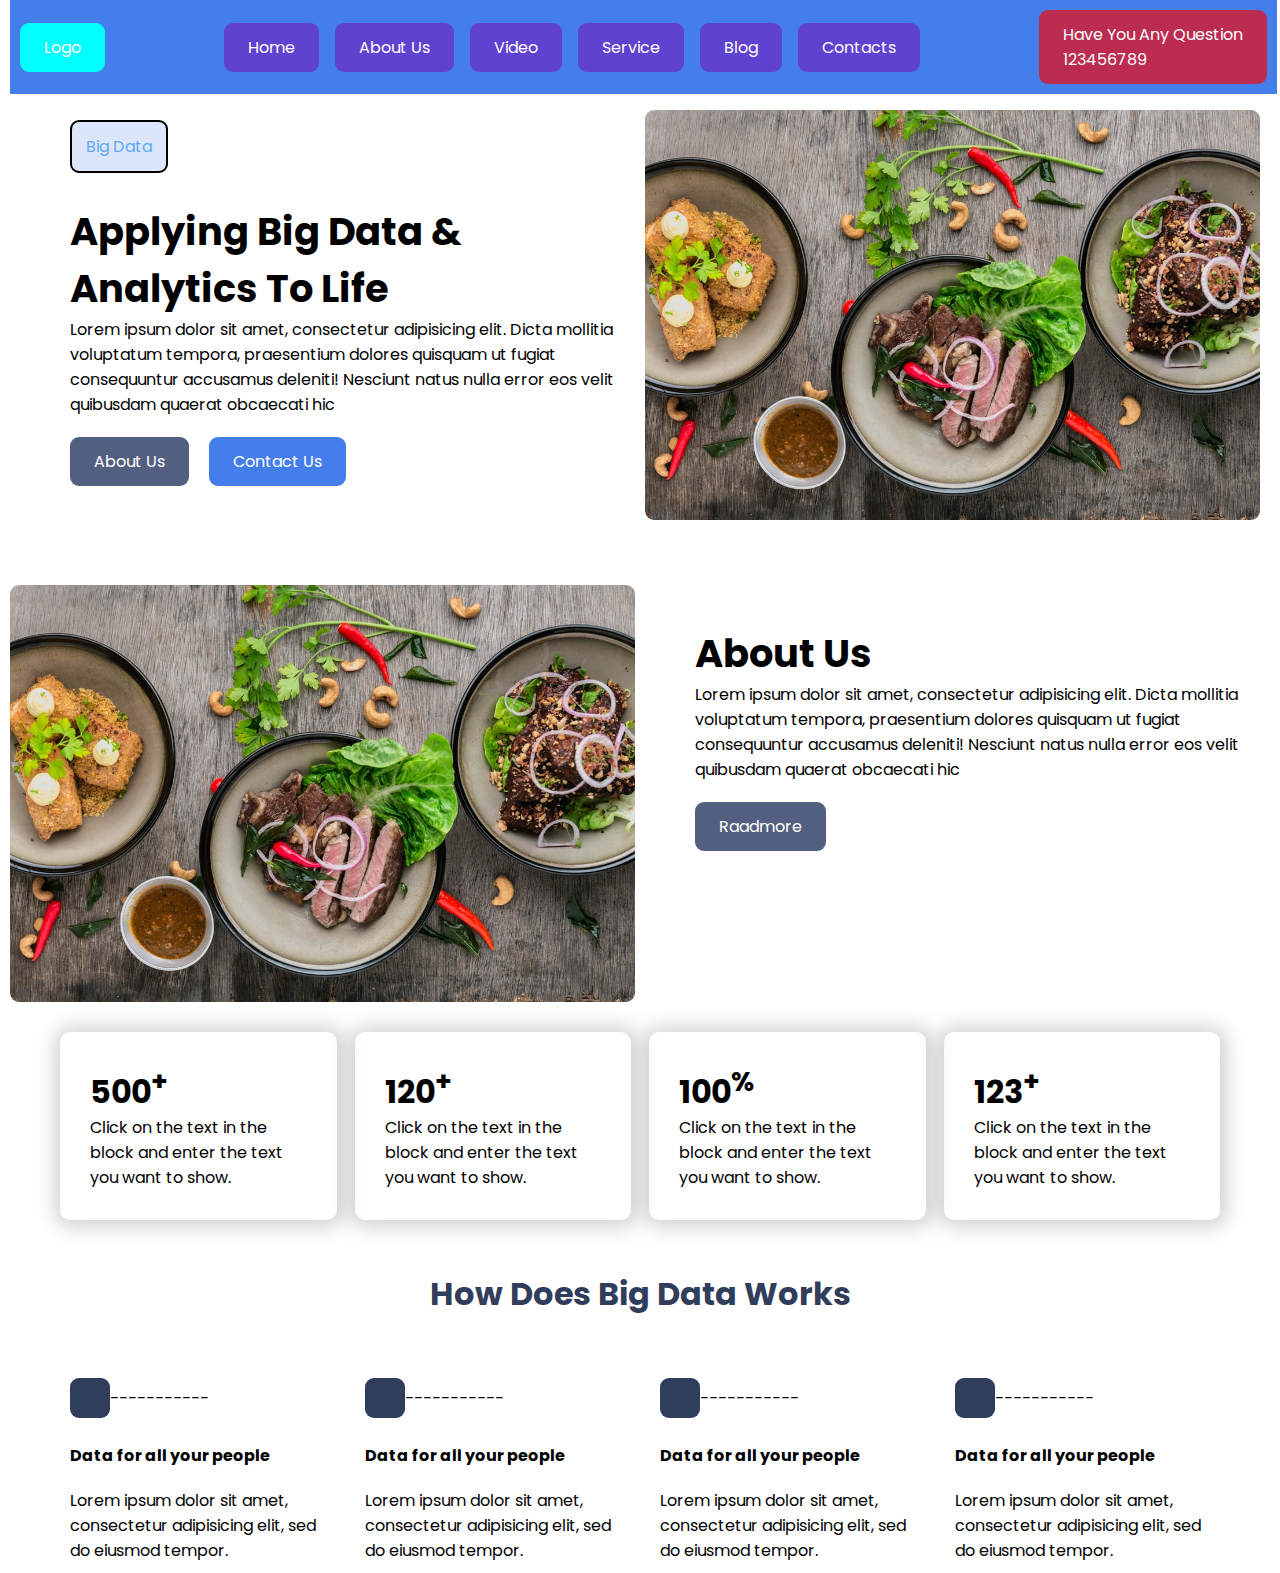
==== My_Assignment/index.html @ e0664686 "first commit" ====
<!DOCTYPE html>
<html lang="en">
  <head>
    <meta charset="UTF-8" />
    <meta http-equiv="X-UA-Compatible" content="IE=edge" />
    <meta name="viewport" content="width=device-width, initial-scale=1.0" />
    <link rel="preconnect" href="https://fonts.googleapis.com" />
    <link rel="preconnect" href="https://fonts.gstatic.com" crossorigin />
    <link
      rel="stylesheet"
      href="https://pro.fontawesome.com/releases/v5.10.0/css/all.css"
      integrity="sha384-AYmEC3Yw5cVb3ZcuHtOA93w35dYTsvhLPVnYs9eStHfGJvOvKxVfELGroGkvsg+p"
      crossorigin="anonymous"
    />
    <link
      href="https://fonts.googleapis.com/css2?family=Inter:wght@500;700&family=Poppins:ital,wght@0,500;0,600;0,700;0,800;1,500;1,600;1,700;1,800&display=swap"
      rel="stylesheet"
    />
    <link rel="stylesheet" href="myassign.css" />
    <title>Document</title>
  </head>
  <body>
    <div class="navbar">
      <div class="logo">Logo</div>
      <div class="navLink">
        <ul>
          <li>Home</li>
          <li>About Us</li>
          <li>Video</li>
          <li>Service</li>
          <li>Blog</li>
          <li>Contacts</li>
        </ul>
      </div>
      <div class="que">
        <p>Have You Any Question</p>
        <p>123456789</p>
      </div>
    </div>

    <section>
      <div class="firstHead">
        <div class="textContent">
          <div class="adiv">
            <a class="btn1" href="#">Big Data</a>
          </div>

          <h1 class="tohead">Applying Big Data & Analytics To Life</h1>
          <div>
            <p>
              Lorem ipsum dolor sit amet, consectetur adipisicing elit. Dicta
              mollitia voluptatum tempora, praesentium dolores quisquam ut
              fugiat consequuntur accusamus deleniti! Nesciunt natus nulla error
              eos velit quibusdam quaerat obcaecati hic
            </p>
          </div>
          <div class="btnGroup">
            <a class="btn2" href="#"><span>About Us</span> </a>
            <a class="btn3" href="#"><span>Contact Us</span> </a>
          </div>
        </div>

        <div class="imgDiv">
          <img class="img1" src="./food.jpg" alt="" />
        </div>
      </div>
    </section>
    <div class="section2">
      <div class="firstHead">
        <div class="imgDiv">
          <img class="img1" src="./food.jpg" alt="" />
        </div>
        <div class="textContent">
          <h1 class="tohead">About Us</h1>
          <div>
            <p>
              Lorem ipsum dolor sit amet, consectetur adipisicing elit. Dicta
              mollitia voluptatum tempora, praesentium dolores quisquam ut
              fugiat consequuntur accusamus deleniti! Nesciunt natus nulla error
              eos velit quibusdam quaerat obcaecati hic
            </p>
          </div>
          <div class="btnGroup">
            <a class="btn2" href="#"><span>Raadmore</span> </a>
          </div>
        </div>
      </div>
    </div>
    <div class="testimonials">
      <div class="card">
        <p>
          <h1>500<sup>+</sup></h1>
          Click on the text in the block and enter the text you want to show.
        </p>
      </div>
      <div class="card">
        <h1>120<sup>+</sup></h1>
        <p>
          Click on the text in the block and enter the text you want to show.
        </p>
      </div>
      <div class="card">
        <h1>100<sup>%</sup></h1>
        <p>
          Click on the text in the block and enter the text you want to show.
        </p>
      </div>
      <div class="card">
        <h1>123<sup>+</sup></h1>
        <p>
          Click on the text in the block and enter the text you want to show.
        </p>
      </div>
    </div>
   
    <h1  class="haeadAfterTextImonial">How Does Big Data Works</h1>
 <div class="logos">
   <div class="logo1">
     <!-- <img class="actulLogo" src="./peoples.png" alt=""> -->
     <div class="logoContainer">

       <i class="fas fa fa-users fa-3x fa-color"></i>
       <i>-----------</i>
       <i class="far fa-angle-right fa-3x"></i>
     </div>
   <h4>Data for all your people</h4>
     <p class="logosBoxText">Lorem ipsum dolor sit amet, consectetur adipisicing elit, sed do eiusmod tempor.</p>
    </div>
   <div class="logo1">
     <div class="logoContainer">

       <!-- <img class="actulLogo" src="./peoples.png" alt=""> -->
       <i class="fas fa-server  fa-3x fa-color"></i>
       <i>-----------</i>
       <i class="far fa-angle-right fa-3x"></i>
      </div>
   <h4>Data for all your people</h4>
     <p class="logosBoxText">Lorem ipsum dolor sit amet, consectetur adipisicing elit, sed do eiusmod tempor.</p>
    </div>
   <div class="logo1">
     <div class="logoContainer">

       <!-- <img class="actulLogo" src="./peoples.png" alt=""> -->
       <i class="fas fa-chart-area  fa-3x fa-color"></i>
       <i>-----------</i>
       <i class="far fa-angle-right fa-3x"></i>
      </div>
   <h4>Data for all your people</h4>
     <p class="logosBoxText">Lorem ipsum dolor sit amet, consectetur adipisicing elit, sed do eiusmod tempor.</p>
    </div>
   <div class="logo1">
     <div class="logoContainer">

       <!-- <img class="actulLogo" src="./peoples.png" alt=""> -->
       <i class="fas fa-cloud-upload-alt  fa-3x fa-color"></i>
       <i>-----------</i>
       <i class="far fa-angle-right fa-3x"></i>
      </div>
   <h4>Data for all your people</h4>
     <p class="logosBoxText">Lorem ipsum dolor sit amet, consectetur adipisicing elit, sed do eiusmod tempor.</p>
    </div>
  </div>
  
</div>

  </body>
</html>
---- My_Assignment/myassign.css ----
* {
  padding: 0;
  margin: 0;
  box-sizing: border-box;
}
body {
  margin: 0 auto;
  font-family: Poppins;
  max-width: 80rem;
  padding: 0 10px;
}

.navbar {
  color: #fff;
  display: flex;
  justify-content: space-between;
  background-color: #437eeb;
  padding: 10px;
  align-items: center;
  margin-bottom: 10px;
  width: 99%;
  top: 0;
  position: fixed;
}

.navLink ul {
  list-style: none;
  display: flex;
  flex-direction: row;
  align-items: space-between;

  gap: 16px;
  justify-content: center;
}
.navLink ul li {
  padding: 12px 24px;
  background-color: rgba(113, 29, 192, 0.616);
  border-radius: 9px;
}
.logo {
  background-color: aqua;
  padding: 12px 24px;
  border-radius: 9px;
}
.que {
  background-color: rgba(250, 3, 3, 0.664);
  padding: 12px 24px;
  border-radius: 9px;
}

.firstHead {
  display: grid;
  grid-template-columns: 1fr 1fr;

  gap: 10px;
}
.textContent {
  /* background-color: chartreuse; */
  padding: 10px 10px 10px 50px;
}

.tohead {
  margin-top: 30px;
  font-size: 2.4rem;
}

section {
  margin-top: 100px;
  padding: 10px 10px;
  margin-bottom: 55px;
}
.section2 {
  margin-bottom: 30px;
}
.img1 {
  width: 100%;
  justify-content: center;
  border-radius: 9px;
}
.imgDiv {
  /* background-color: cadetblue; */
  display: flex;
  /* align-items: center; */
  justify-content: center;
}
.adiv {
  display: flex;
}
.btn1 {
  color: #60a9f2;
  padding: 12px 14px;
  background-color: #dbe6fb;
  border: 2px solid black;
  text-decoration: none;
  border-radius: 9px;
}
.btnGroup {
  display: flex;
  gap: 20px;
  margin: 20px 0 20px;
}
.btn2 {
  background-color: #525f81;
  padding: 12px 24px;
  border-radius: 9px;
  color: #fff;
  text-decoration: none;
}
.btn3 {
  padding: 12px 24px;
  color: #fff;
  background-color: #437eeb;
  text-decoration: none;
  border-radius: 9px;
}
/* testimonial css */
.testimonials {
  display: grid;
  padding: 0 50px;
  grid-template-columns: 1fr 1fr 1fr 1fr;
  gap: 18px;
}
.card {
  box-shadow: 1px 1px 20px 5px rgba(128, 128, 128, 0.397);
  /* background-color: red; */
  padding: 30px;
  border-radius: 10px;
}

/* heading after textimonials */
.haeadAfterTextImonial {
  margin: 50px 0;
  text-align: center;
  color: #313e5b;
}

/* Logos  */
.logos {
  display: grid;
  gap: 12px;
  grid-template-columns: 1fr 1fr 1fr 1fr;
  padding: 0 50px;

  gap: 20px;
}

.actulLogo {
  width: 70px;
  height: 7px;
  padding: 10px;
  background-color: #313e5b;
}
.logo1 {
  /* box-shadow: 1px 1px 20px 5px rgba(128, 128, 128, 0.671); */
  background-color: #fff;
  padding: 10px;
  border-radius: 9px;
}
.logosBoxText {
  margin-top: 20px;
}
.fa-color {
  color: white;
  background-color: #313e5b;
  padding: 20px;
  border-radius: 9px;
}
.logoContainer {
  display: flex;
  align-items: center;
  margin-bottom: 25px;
}
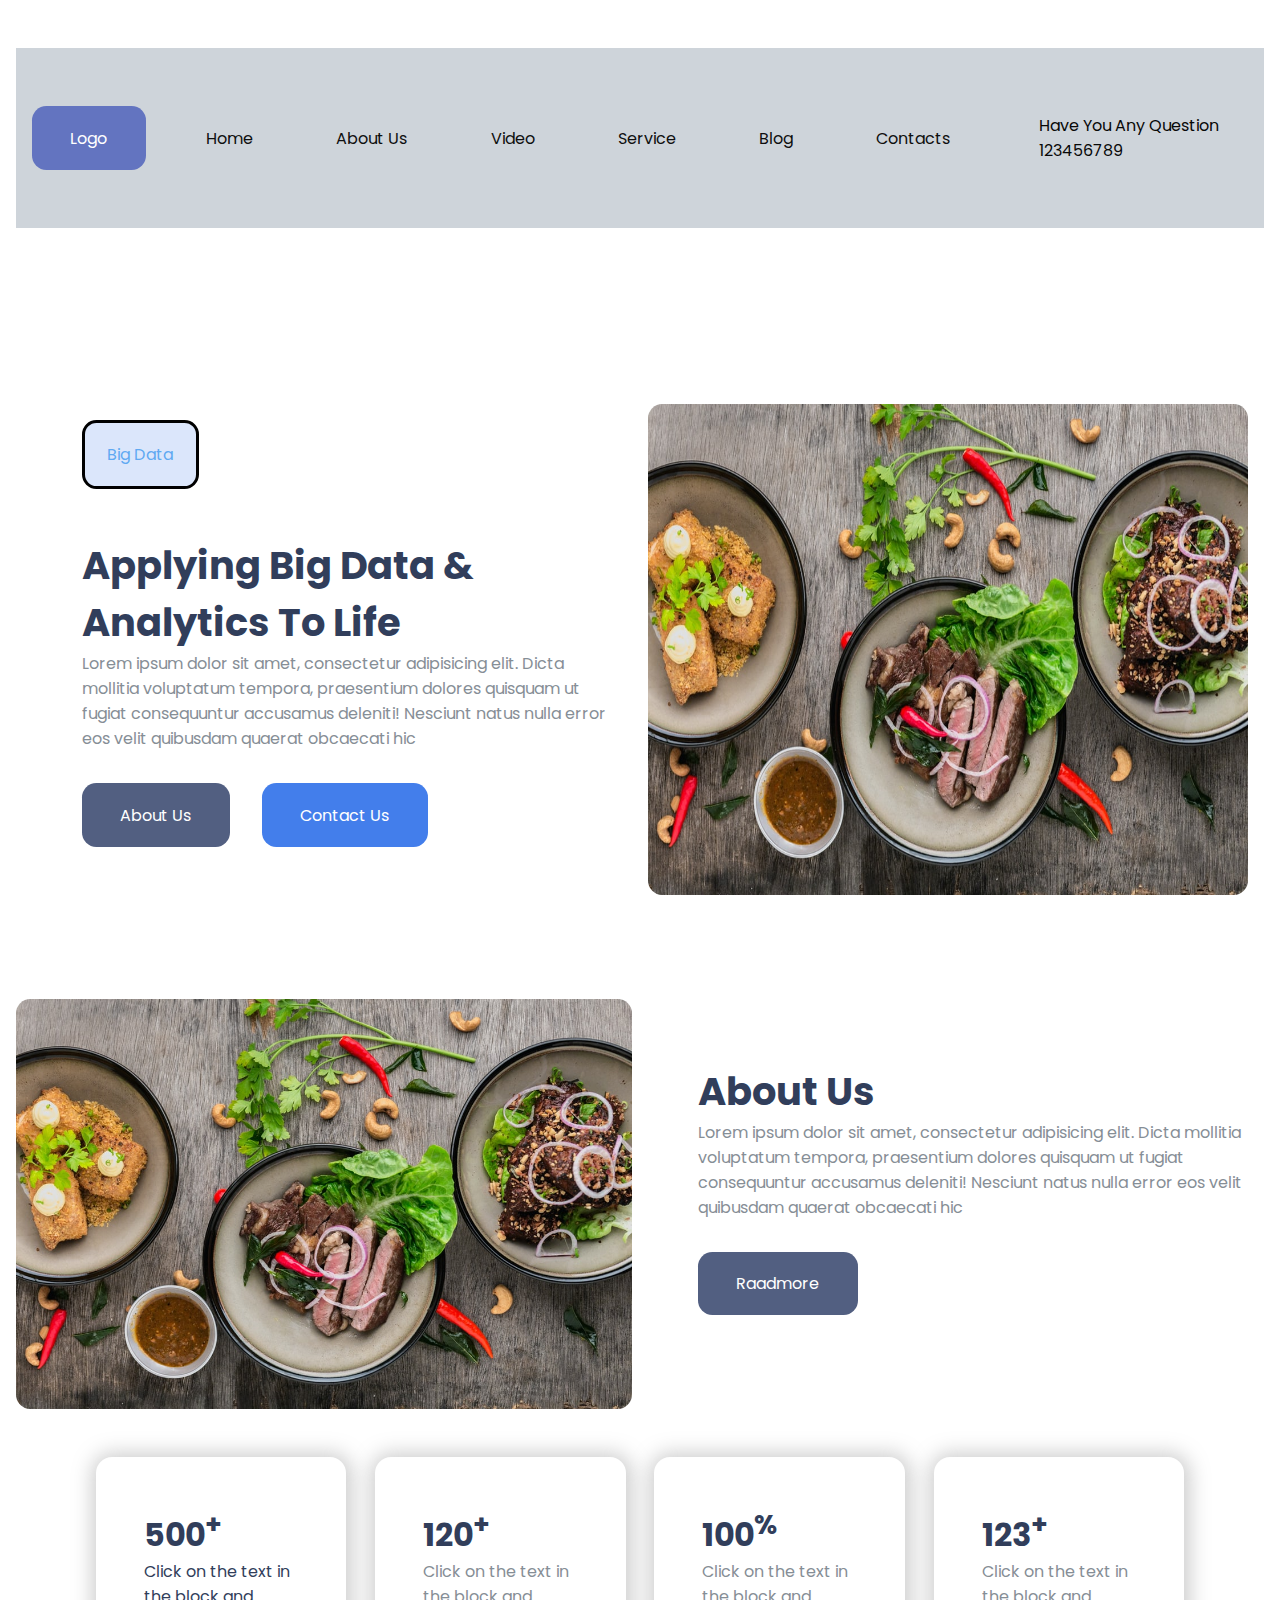
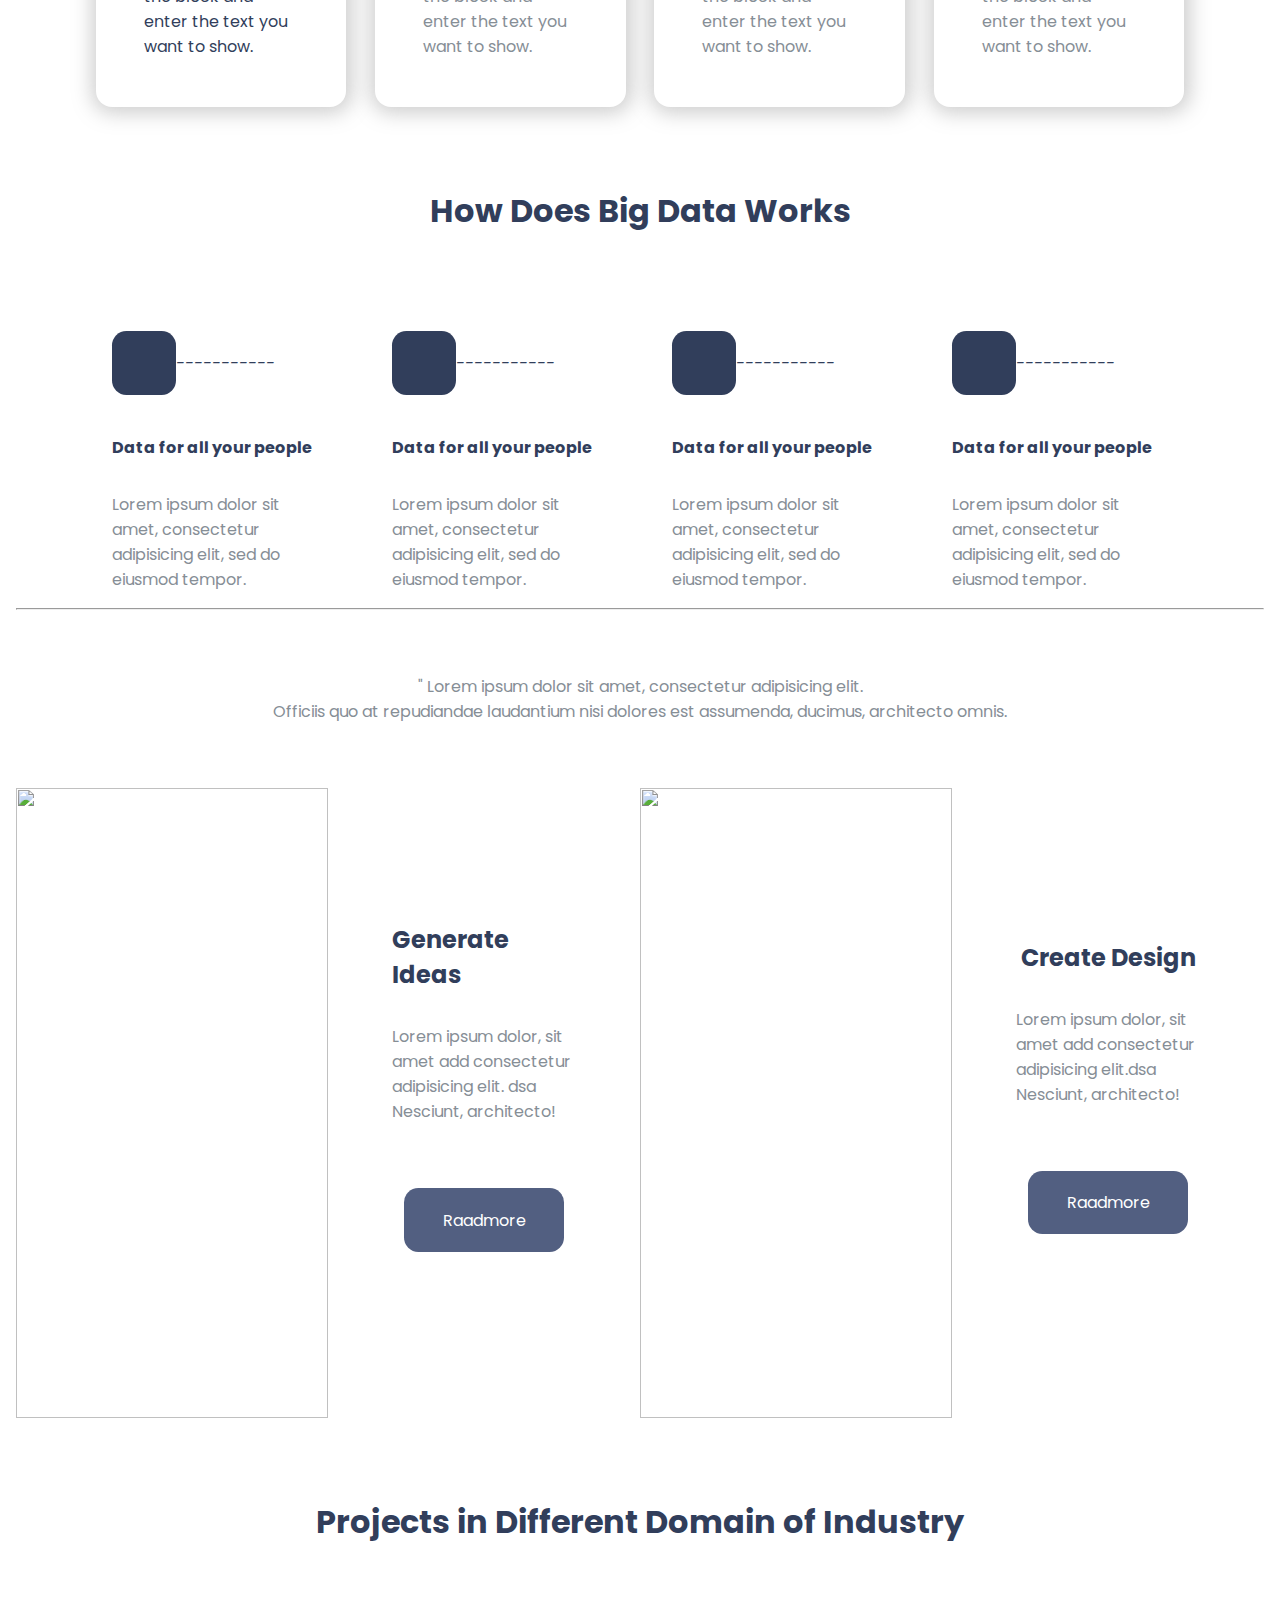
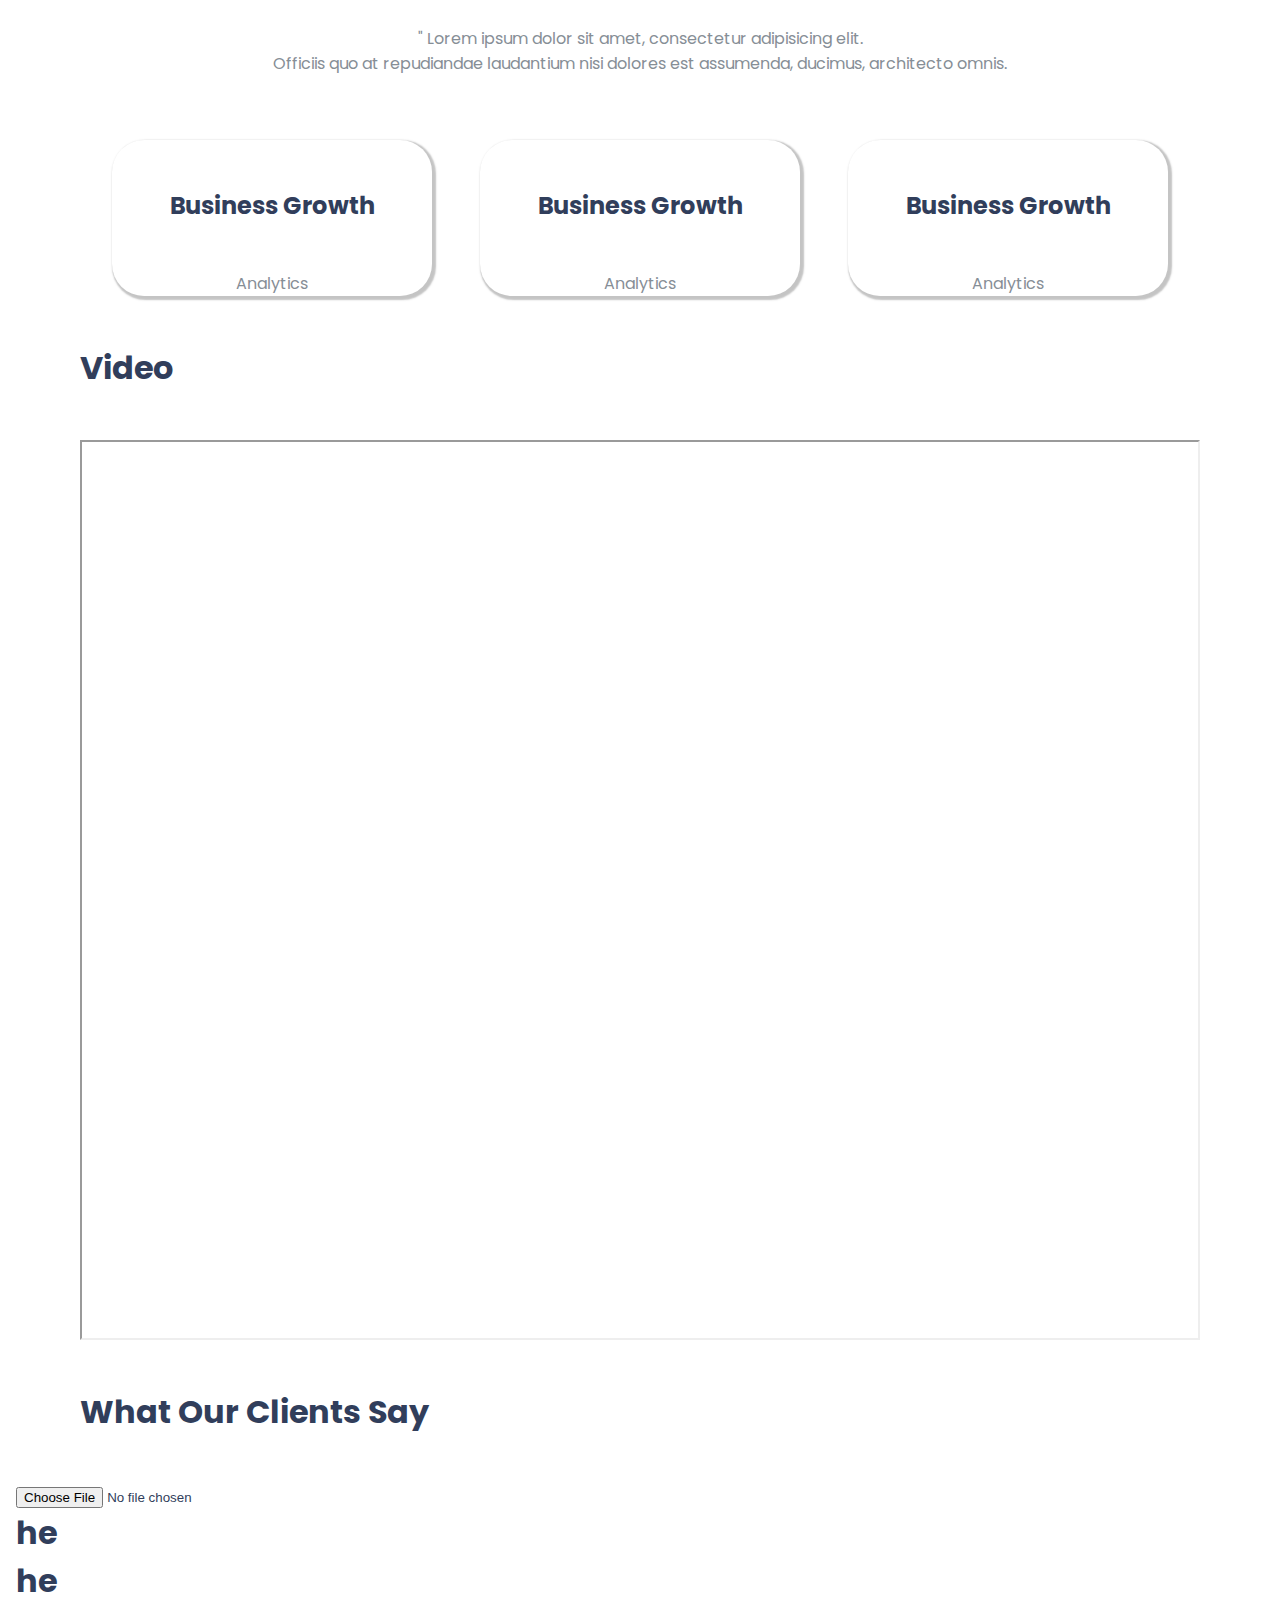
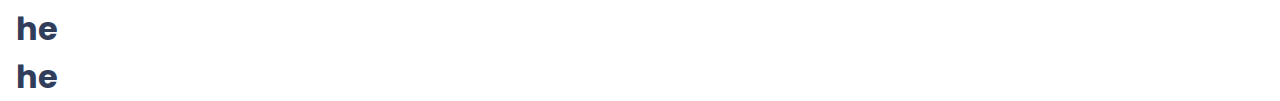
==== commit 3d226707: "navbar and some code" ====
--- a/My_Assignment/index.html
+++ b/My_Assignment/index.html
@@ -20,6 +20,7 @@
     <title>Document</title>
   </head>
   <body>
+    
     <div class="navbar">
       <div class="logo">Logo</div>
       <div class="navLink">
@@ -37,6 +38,7 @@
         <p>123456789</p>
       </div>
     </div>
+  
 
     <section>
       <div class="firstHead">
@@ -147,23 +149,86 @@
       </div>
    <h4>Data for all your people</h4>
      <p class="logosBoxText">Lorem ipsum dolor sit amet, consectetur adipisicing elit, sed do eiusmod tempor.</p>
-    </div>
-   <div class="logo1">
-     <div class="logoContainer">
+   
+    </div>
+    <div class="logo1">
+      <div class="logoContainer">
 
        <!-- <img class="actulLogo" src="./peoples.png" alt=""> -->
        <i class="fas fa-cloud-upload-alt  fa-3x fa-color"></i>
        <i>-----------</i>
        <i class="far fa-angle-right fa-3x"></i>
       </div>
-   <h4>Data for all your people</h4>
-     <p class="logosBoxText">Lorem ipsum dolor sit amet, consectetur adipisicing elit, sed do eiusmod tempor.</p>
-    </div>
+     
+   <h4>Data for all your people</h4>
+     <p class="logosBoxText">Lorem ipsum dolor sit amet, consectetur adipisicing elit, sed do eiusmod tempor.</p>
+    </div>
+   
   </div>
   
 </div>
-
-  </body>
+<hr>
+<div class="belowHr">
+  <p> " Lorem ipsum dolor sit amet, consectetur adipisicing elit.</p>
+   
+    <p>Officiis quo at repudiandae laudantium nisi dolores est assumenda, ducimus, architecto omnis.</p>
+</div>
+
+<div class="grid-4">
+  <img class="imgGrid" src="./meal-2.jpg" alt="">
+  <div class="gridContent">
+    <h2>Generate Ideas</h2>
+    <p>Lorem ipsum dolor, sit amet add consectetur adipisicing elit. dsa Nesciunt, architecto!</p>
+    <div class="btnGroup">
+      <a class="btn2 " href="#"><span>Raadmore</span> </a>
+    </div>
+  </div>
+  <img class="imgGrid" src="./meal-3.jpg" alt="">
+  <div class="gridContent">
+    <h2>Create Design</h2>
+    <p>Lorem ipsum dolor, sit amet add consectetur adipisicing elit.dsa Nesciunt, architecto!</p>
+    <div class="btnGroup ">
+      <a class="btn2 " href="#"><span>Raadmore</span> </a>
+    </div>
+  </div>
+</div>
+<h1 class="haeadAfterTextImonial">Projects in Different Domain of Industry</h1>
+<div class="belowHr">
+  <p> " Lorem ipsum dolor sit amet, consectetur adipisicing elit.</p>
+   
+    <p>Officiis quo at repudiandae laudantium nisi dolores est assumenda, ducimus, architecto omnis.</p>
+</div>
+
+<div class="grid-3">
+  <div class="grid-3-content">
+    <img src="./maggi.jpg" alt="">
+    <h2>Business Growth</h2>
+    <p>Analytics</p>
+  </div>
+  <div class="grid-3-content">
+    <img src="./cantelli.jpg" alt="">
+    <h2>Business Growth</h2>
+    <p>Analytics</p>
+  </div>
+  <div class="grid-3-content">
+    <img src="./munsell.jpg" alt="">
+    <h2>Business Growth</h2>
+    <p>Analytics</p>
+  </div>
+</div>
+<h1 class="videohead"><i class="fas fa-play-circle"></i> Video</h1>
+<div class="videodiv">
+  <iframe class="video"
+  src="https://www.youtube.com/embed/iwTnSIdYkaY">
+</iframe>
+</div> 
+<h1 class="videohead"><i class="fas fa-comments"></i> What Our Clients Say</h1>
+<input type="file">
+<h1>he</h1> 
+<h1>he</h1> 
+<h1>he</h1> 
+<h1>he</h1> 
+</body>
 </html>
 
 
--- a/My_Assignment/myassign.css
+++ b/My_Assignment/myassign.css
@@ -6,21 +6,24 @@
 body {
   margin: 0 auto;
   font-family: Poppins;
-  max-width: 80rem;
-  padding: 0 10px;
+
+  padding: 0 1rem;
+  max-width: 130rem;
+  color: #313e5b;
 }
 
 .navbar {
   color: #fff;
   display: flex;
   justify-content: space-between;
-  background-color: #437eeb;
-  padding: 10px;
-  align-items: center;
-  margin-bottom: 10px;
-  width: 99%;
+  background-color: #ced4da;
+  padding: 0.5rem 1rem;
+  align-items: center;
+  margin-bottom: 1rem;
+  height: 20vh;
   top: 0;
-  position: fixed;
+  position: sticky;
+  margin-top: 3rem;
 }
 
 .navLink ul {
@@ -29,53 +32,74 @@
   flex-direction: row;
   align-items: space-between;
 
-  gap: 16px;
+  gap: 1.6rem;
   justify-content: center;
 }
 .navLink ul li {
-  padding: 12px 24px;
-  background-color: rgba(113, 29, 192, 0.616);
-  border-radius: 9px;
+  color: rgb(15, 15, 15);
+  padding: 0.8rem 1.8rem;
+
+  border-radius: 0.9rem;
+}
+.navLink ul li:hover {
+  color: #fff;
+  padding: 0.8rem 1.8rem;
+  /* background-color: #711dc09d; */
+  background-image: linear-gradient(to righT, #711dc09d, #8756b4e8);
+  border-radius: 0.9rem;
+  cursor: pointer;
 }
 .logo {
-  background-color: aqua;
-  padding: 12px 24px;
-  border-radius: 9px;
+  background-color: #6374c0;
+  padding: 1.2rem 2.4rem;
+  border-radius: 0.9rem;
 }
 .que {
-  background-color: rgba(250, 3, 3, 0.664);
-  padding: 12px 24px;
-  border-radius: 9px;
+  padding: 0.5rem 1.8rem;
+  border-radius: 0.9rem;
+}
+.que:hover {
+  /* background-color: #fa0303a9; */
+  padding: 0.5rem 1.8rem;
+  border-radius: 0.9rem;
+  background-image: linear-gradient(
+    to right,
+    rgb(255, 0, 191),
+    rgb(212, 0, 165)
+  );
+}
+.que p {
+  color: rgb(8, 8, 8);
 }
 
 .firstHead {
   display: grid;
   grid-template-columns: 1fr 1fr;
 
-  gap: 10px;
+  gap: 1rem;
 }
 .textContent {
   /* background-color: chartreuse; */
-  padding: 10px 10px 10px 50px;
+  padding: 1rem 1rem 1rem 50px;
 }
 
 .tohead {
-  margin-top: 30px;
+  margin-top: 3rem;
   font-size: 2.4rem;
 }
 
 section {
-  margin-top: 100px;
-  padding: 10px 10px;
-  margin-bottom: 55px;
+  margin-top: 10rem;
+  padding: 1rem 1rem;
+  margin-bottom: 5.5rem;
 }
 .section2 {
-  margin-bottom: 30px;
+  margin-bottom: 3rem;
 }
 .img1 {
   width: 100%;
   justify-content: center;
-  border-radius: 9px;
+  border-radius: 0.9rem;
 }
 .imgDiv {
   /* background-color: cadetblue; */
@@ -88,48 +112,48 @@
 }
 .btn1 {
   color: #60a9f2;
-  padding: 12px 14px;
+  padding: 1.2rem 1.4rem;
   background-color: #dbe6fb;
-  border: 2px solid black;
+  border: 0.2rem solid black;
   text-decoration: none;
-  border-radius: 9px;
+  border-radius: 0.9rem;
 }
 .btnGroup {
   display: flex;
-  gap: 20px;
-  margin: 20px 0 20px;
+  gap: 2rem;
+  margin: 2rem 0 2rem;
 }
 .btn2 {
   background-color: #525f81;
-  padding: 12px 24px;
-  border-radius: 9px;
+  padding: 1.2rem 2.4rem;
+  border-radius: 0.9rem;
   color: #fff;
   text-decoration: none;
 }
 .btn3 {
-  padding: 12px 24px;
+  padding: 1.2rem 2.4rem;
   color: #fff;
   background-color: #437eeb;
   text-decoration: none;
-  border-radius: 9px;
+  border-radius: 0.9rem;
 }
 /* testimonial css */
 .testimonials {
   display: grid;
-  padding: 0 50px;
+  padding: 0 5rem;
   grid-template-columns: 1fr 1fr 1fr 1fr;
-  gap: 18px;
+  gap: 1.8rem;
 }
 .card {
   box-shadow: 1px 1px 20px 5px rgba(128, 128, 128, 0.397);
-  /* background-color: red; */
-  padding: 30px;
-  border-radius: 10px;
+
+  padding: 3rem;
+  border-radius: 1rem;
 }
 
 /* heading after textimonials */
 .haeadAfterTextImonial {
-  margin: 50px 0;
+  margin: 5rem 0;
   text-align: center;
   color: #313e5b;
 }
@@ -137,36 +161,103 @@
 /* Logos  */
 .logos {
   display: grid;
-  gap: 12px;
+  gap: 1.2rem;
   grid-template-columns: 1fr 1fr 1fr 1fr;
-  padding: 0 50px;
-
-  gap: 20px;
+  padding: 0 5rem;
+
+  gap: 2rem;
 }
 
 .actulLogo {
-  width: 70px;
-  height: 7px;
-  padding: 10px;
+  width: 7rem;
+  height: 0.7rem;
+  padding: 1rem;
   background-color: #313e5b;
 }
 .logo1 {
   /* box-shadow: 1px 1px 20px 5px rgba(128, 128, 128, 0.671); */
   background-color: #fff;
-  padding: 10px;
-  border-radius: 9px;
+  padding: 1rem;
+  border-radius: 0.9rem;
 }
 .logosBoxText {
-  margin-top: 20px;
+  margin-top: 2rem;
+  color: #868e96;
 }
 .fa-color {
   color: white;
   background-color: #313e5b;
-  padding: 20px;
-  border-radius: 9px;
+  padding: 2rem;
+  border-radius: 0.9rem;
 }
 .logoContainer {
   display: flex;
   align-items: center;
-  margin-bottom: 25px;
-}
+  margin-bottom: 2.5rem;
+}
+
+.belowHr {
+  flex-direction: column;
+  display: flex;
+  justify-content: center;
+  margin: 4rem;
+
+  align-items: center;
+}
+
+/* grid 4 column 2 images in 2 two text content */
+.grid-4 {
+  display: grid;
+  grid-template-columns: 1fr 1fr 1fr 1fr;
+}
+.imgGrid {
+  width: 100%;
+  height: 70vh;
+}
+.gridContent {
+  gap: 2rem;
+  display: flex;
+  flex-direction: column;
+  padding: 7rem 4rem;
+  justify-content: center;
+  align-items: center;
+}
+p {
+  color: #868e96;
+}
+
+/* Grid 3  */
+
+.grid-3 {
+  gap: 3rem;
+  display: grid;
+  grid-template-columns: 1fr 1fr 1fr;
+  margin: 0 6rem;
+}
+.grid-3-content img {
+  width: 100%;
+}
+.grid-3-content {
+  overflow: hidden;
+  border-radius: 2rem;
+  box-shadow: 0.1rem 0.1rem 0.1rem 0.1rem rgba(128, 128, 128, 0.466);
+  display: flex;
+  flex-direction: column;
+  align-items: center;
+  /* padding: 10px 20px; */
+}
+.grid-3-content h2 {
+  margin: 3rem;
+}
+/* videohead */
+.videodiv {
+  display: flex;
+  justify-content: center;
+}
+.videohead {
+  margin: 3rem 4rem;
+}
+.video {
+  width: 70rem;
+  height: 100vh;
+}
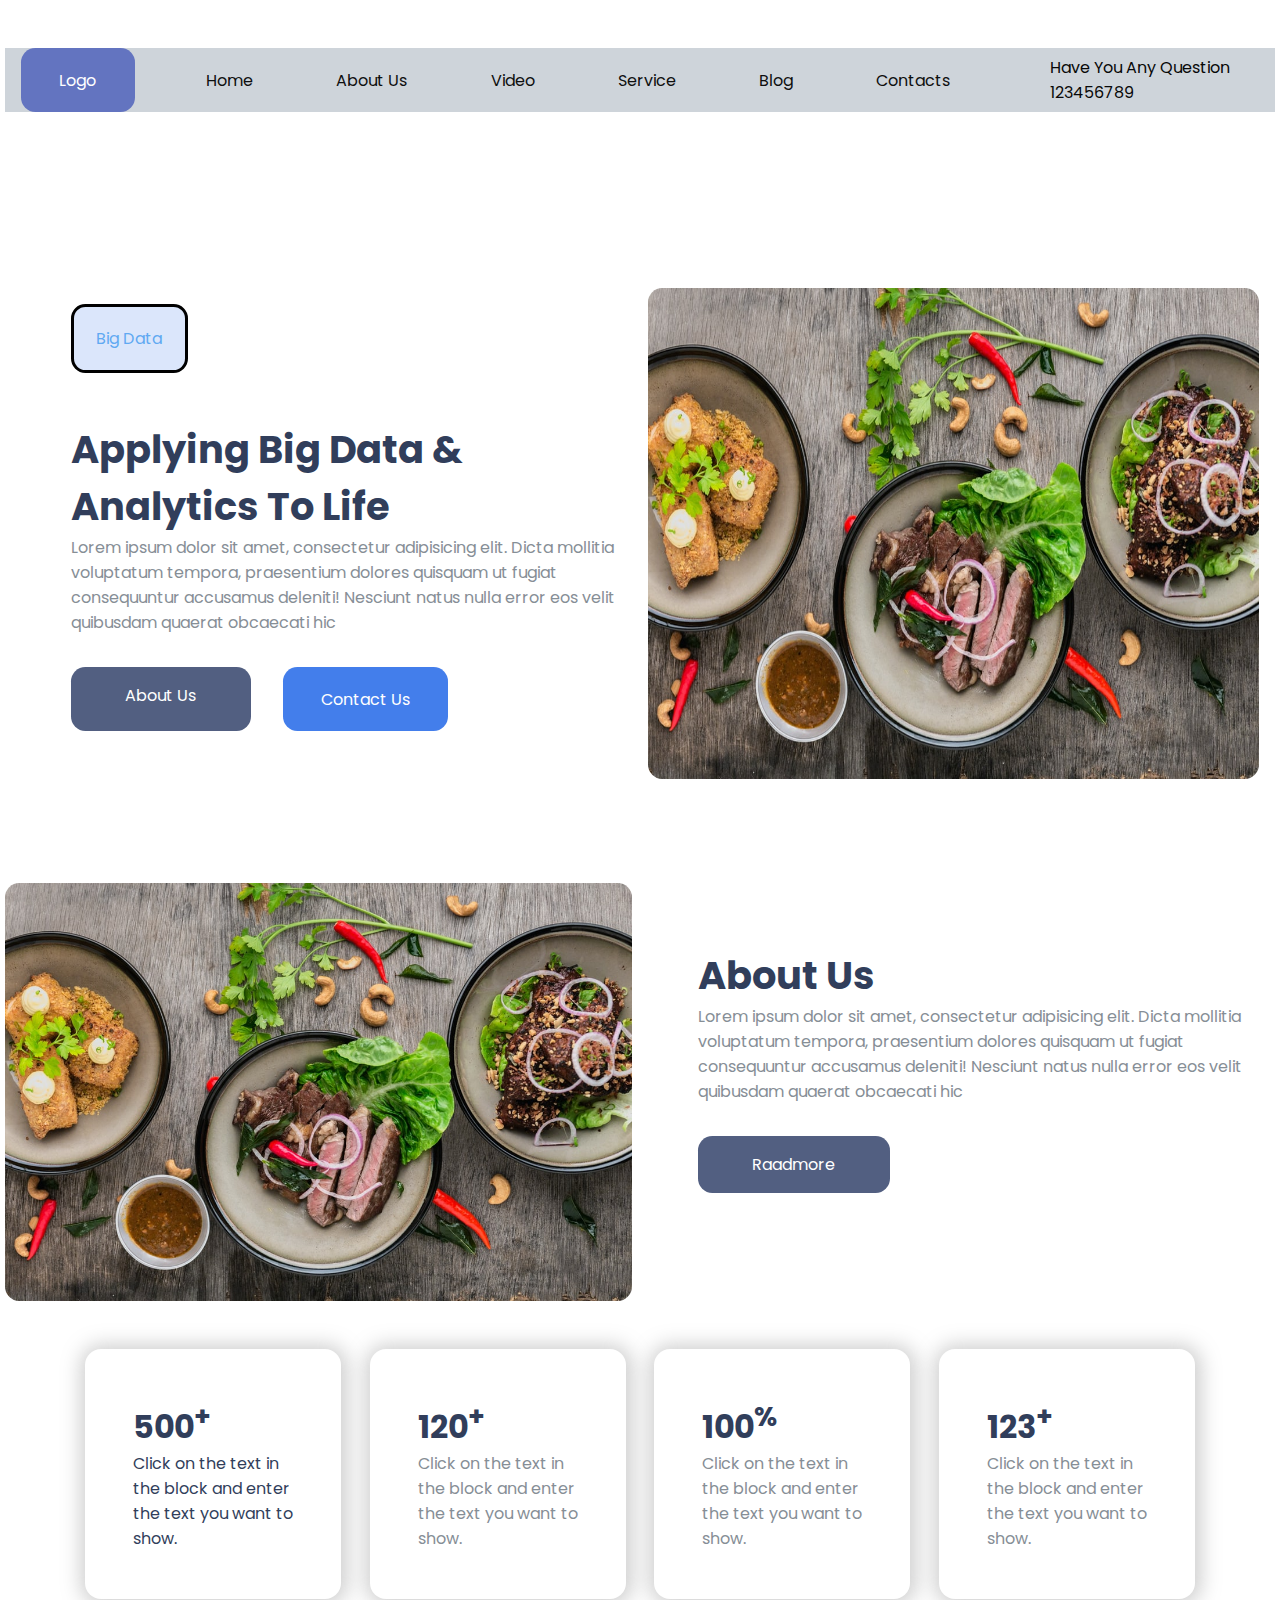
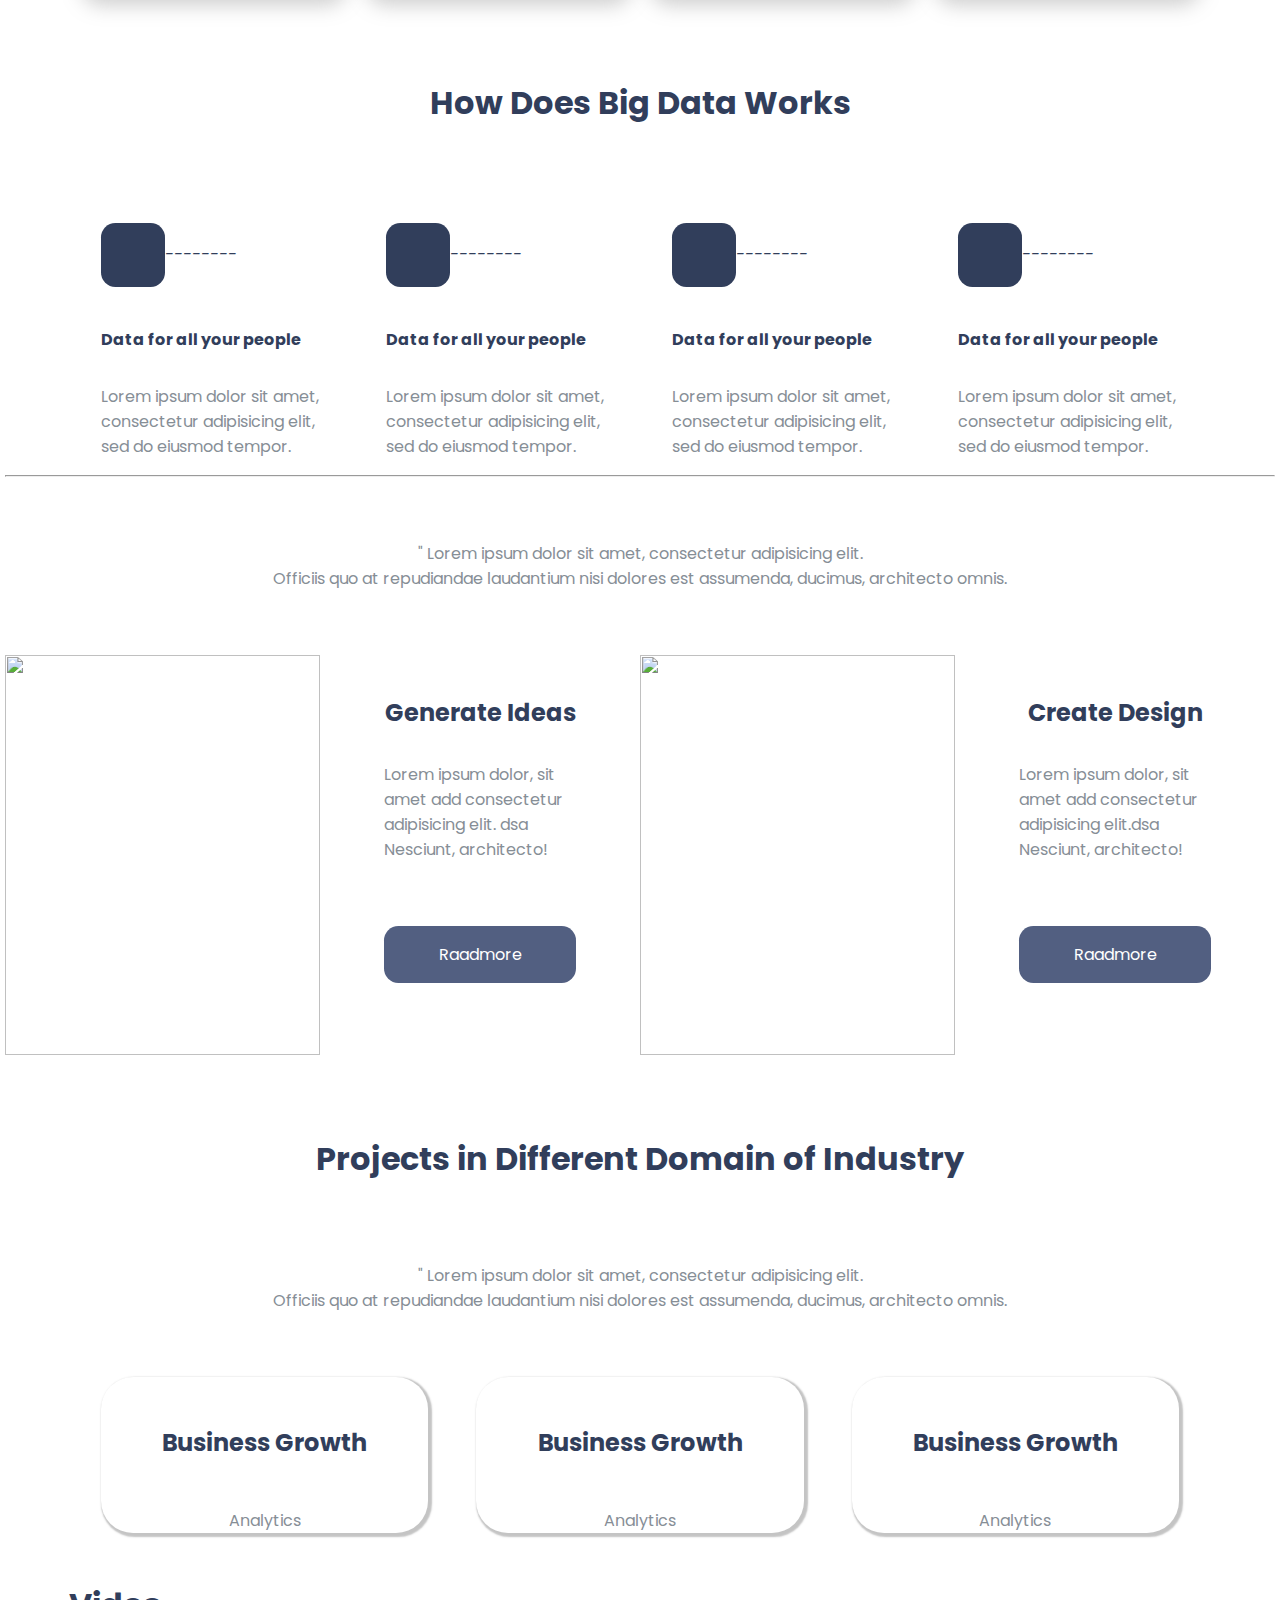
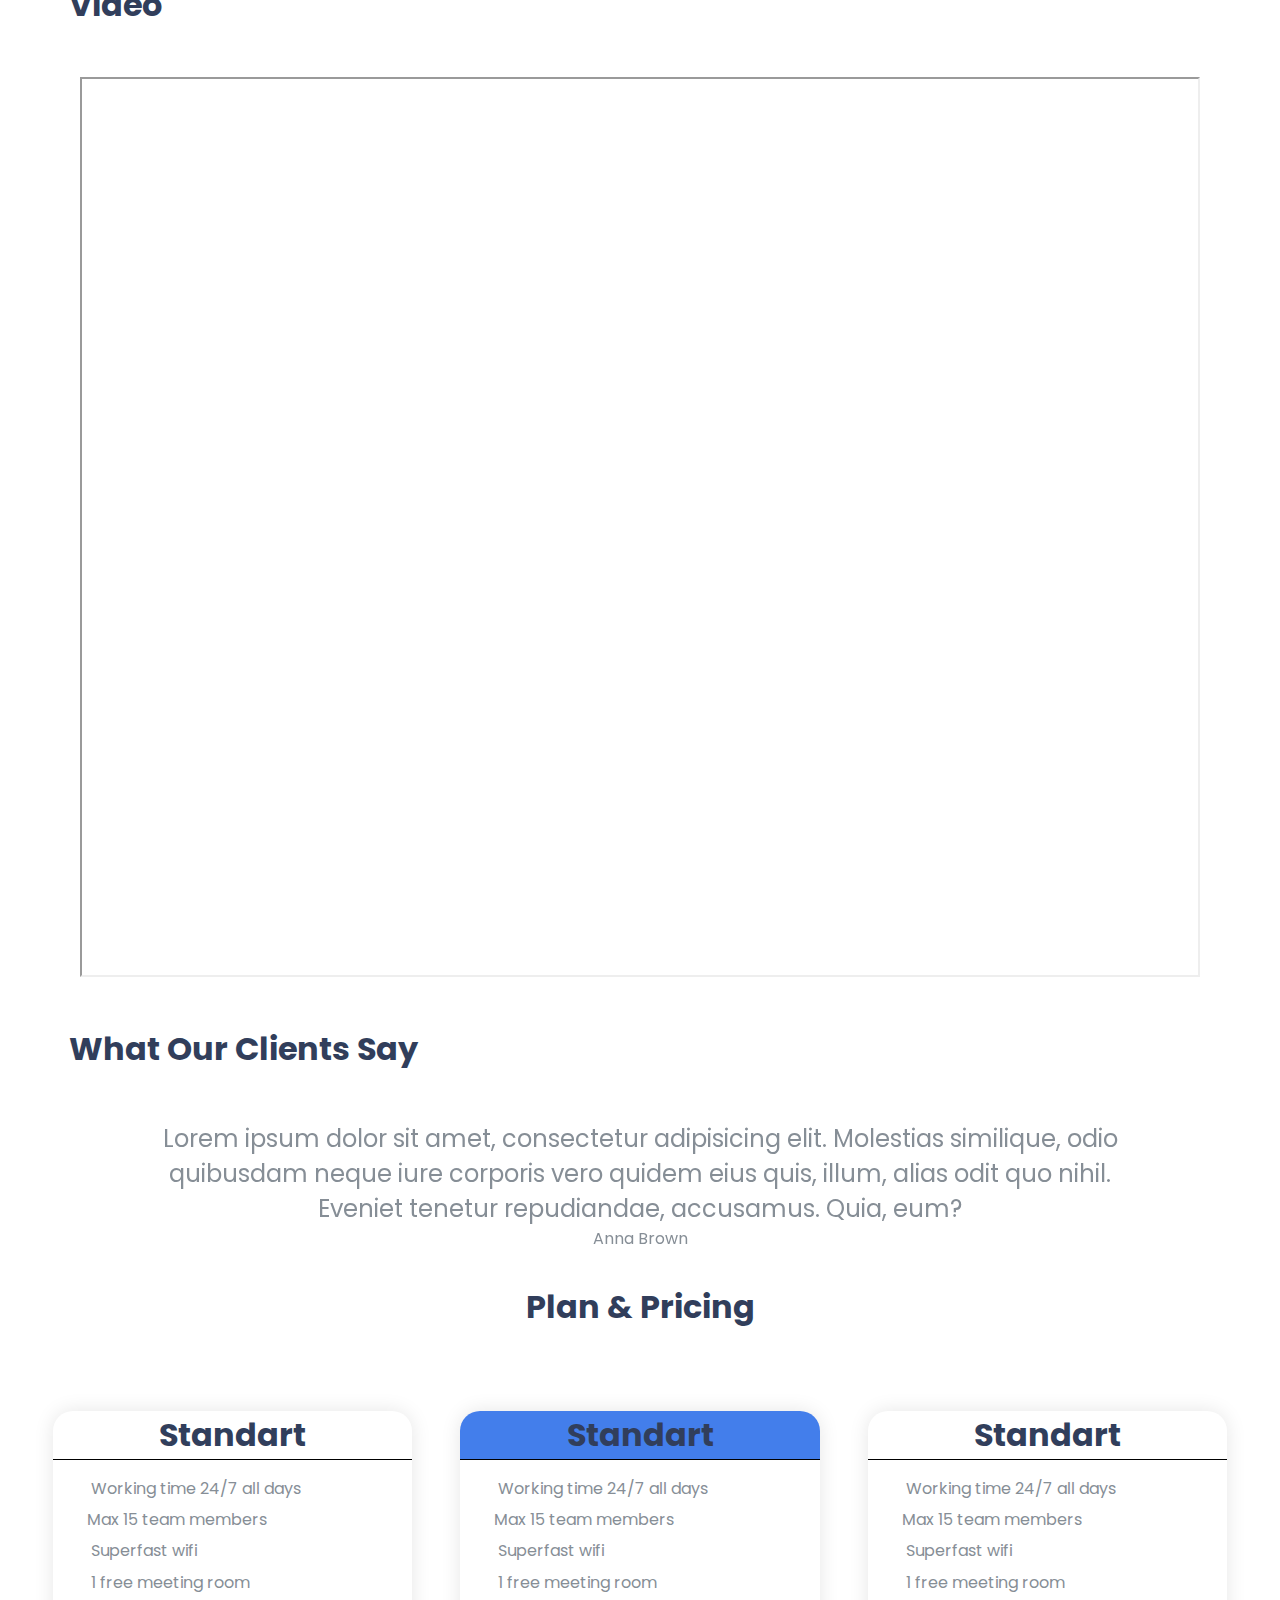
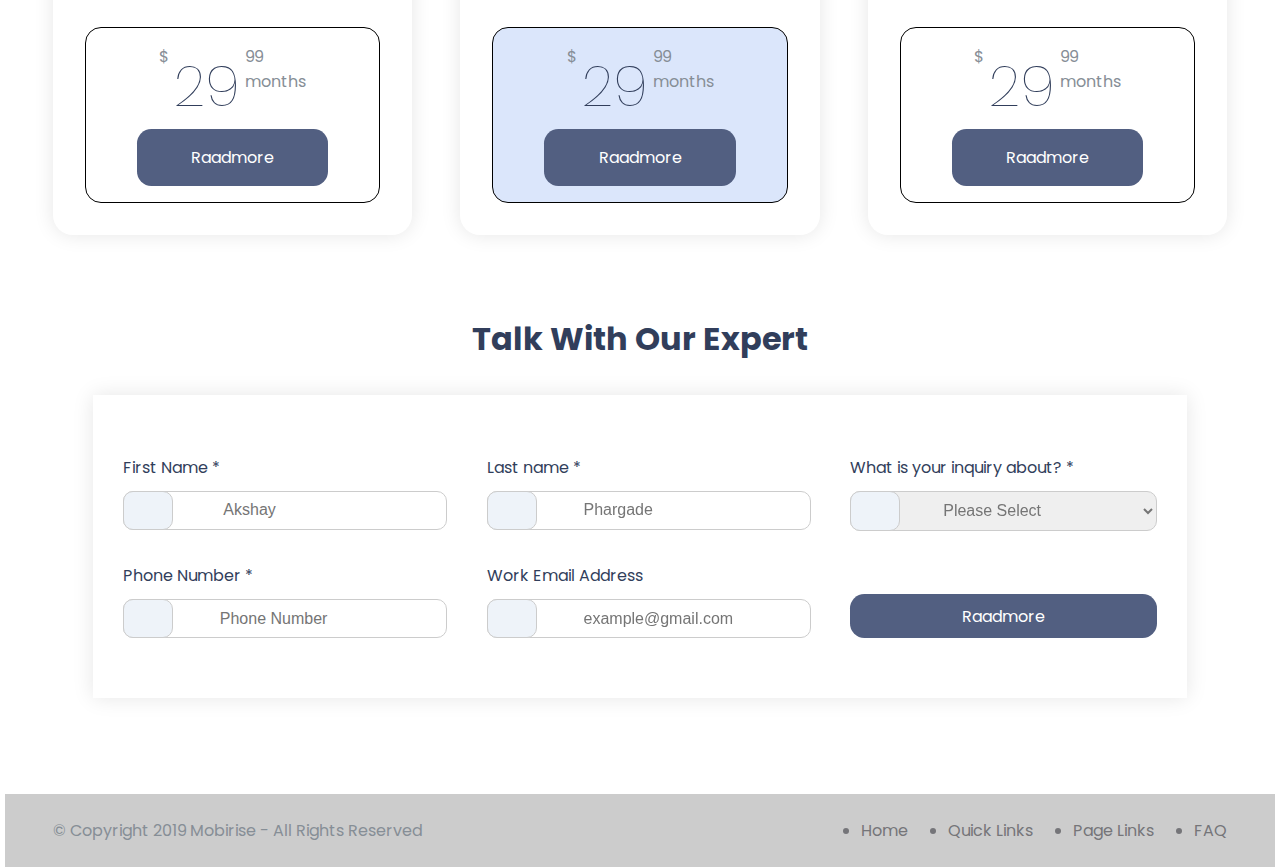
==== commit 7139d8bc: "02-jan-2022" ====
--- a/My_Assignment/index.html
+++ b/My_Assignment/index.html
@@ -122,7 +122,7 @@
      <div class="logoContainer">
 
        <i class="fas fa fa-users fa-3x fa-color"></i>
-       <i>-----------</i>
+       <i>--------</i>
        <i class="far fa-angle-right fa-3x"></i>
      </div>
    <h4>Data for all your people</h4>
@@ -133,7 +133,7 @@
 
        <!-- <img class="actulLogo" src="./peoples.png" alt=""> -->
        <i class="fas fa-server  fa-3x fa-color"></i>
-       <i>-----------</i>
+       <i>--------</i>
        <i class="far fa-angle-right fa-3x"></i>
       </div>
    <h4>Data for all your people</h4>
@@ -144,7 +144,7 @@
 
        <!-- <img class="actulLogo" src="./peoples.png" alt=""> -->
        <i class="fas fa-chart-area  fa-3x fa-color"></i>
-       <i>-----------</i>
+       <i>--------</i>
        <i class="far fa-angle-right fa-3x"></i>
       </div>
    <h4>Data for all your people</h4>
@@ -156,7 +156,7 @@
 
        <!-- <img class="actulLogo" src="./peoples.png" alt=""> -->
        <i class="fas fa-cloud-upload-alt  fa-3x fa-color"></i>
-       <i>-----------</i>
+       <i>--------</i>
        <i class="far fa-angle-right fa-3x"></i>
       </div>
      
@@ -223,11 +223,178 @@
 </iframe>
 </div> 
 <h1 class="videohead"><i class="fas fa-comments"></i> What Our Clients Say</h1>
-<input type="file">
-<h1>he</h1> 
-<h1>he</h1> 
-<h1>he</h1> 
-<h1>he</h1> 
+
+ <div class="carousel">
+  <i class="far fa-chevron-left fa-2x Pos1"></i>
+  <div class="caroText">
+
+    <p>
+      Lorem ipsum dolor sit amet, consectetur adipisicing elit. Molestias similique, odio
+    </p>
+    <p>quibusdam neque iure corporis vero quidem eius quis, illum, alias odit quo nihil.</p>
+    <p>Eveniet tenetur repudiandae, accusamus. Quia, eum?</p>
+    <p class=" personName">Anna Brown</p>
+  </div>
+  <i class="far fa-chevron-right fa-2x Pos2"></i>
+ </div>
+ <h1 class="haeadideal">Plan & Pricing</h1>
+
+
+
+<div class="PriceCardContainer">
+ <div class="Pcard">
+   <div class="pcard_h1">
+
+     <h1>Standart</h1>
+     
+    </div>
+  
+   <div class="pcard_text">
+     <p><i class="fas fa-check"></i>&nbsp; Working time 24/7 all days </p>
+     <p><i class="fas fa-check"></i> &nbsp;Max 15 team members</p>
+     <p><i class="fas fa-check"></i> &nbsp; Superfast wifi</p>
+     <p><i class="fas fa-check"></i>&nbsp; 1 free meeting room</p> 
+   </div>
+   <div class="innerboxcontainer">
+
+     <div class="pcard_innerBox">
+       <div class="pcard_price">
+      <p>$</p>
+      <h1 class="price">29</h1>
+      <div class="validity">
+        <p>99</p>
+        <p>months</p>
+      </div>
+    </div>
+    <div class="btnGroup2">
+      <a class="btn2" href="#"><span>Raadmore</span> </a>
+    </div>
+  </div>
+</div>
+</div> 
+ <div class="Pcard">
+   <h1 class="pcard_h1 popular_head">Standart</h1>
+   <div class="pcard_text">
+    <p><i class="fas fa-check"></i>&nbsp; Working time 24/7 all days </p>
+     <p><i class="fas fa-check"></i> &nbsp;Max 15 team members</p>
+     <p><i class="fas fa-check"></i> &nbsp; Superfast wifi</p>
+     <p><i class="fas fa-check"></i>&nbsp; 1 free meeting room</p> 
+   </div>
+   <div class="innerboxcontainer">
+
+     <div class="pcard_innerBox popular_card">
+       <div class="pcard_price">
+      <p>$</p>
+      <h1 class="price">29</h1>
+      <div class="validity">
+        <p>99</p>
+        <p>months</p>
+      </div>
+    </div>
+    <div class="btnGroup2">
+      <a class="btn2" href="#"><span>Raadmore</span> </a>
+    </div>
+  </div>
+</div>
+</div> 
+ <div class="Pcard">
+   <h1 class="pcard_h1">Standart</h1>
+   <div class="pcard_text">
+    <p><i class="fas fa-check"></i>&nbsp; Working time 24/7 all days </p>
+    <p><i class="fas fa-check"></i> &nbsp;Max 15 team members</p>
+    <p><i class="fas fa-check"></i> &nbsp; Superfast wifi</p>
+    <p><i class="fas fa-check"></i>&nbsp; 1 free meeting room</p>  
+   </div>
+   <div class="innerboxcontainer">
+
+     <div class="pcard_innerBox">
+       <div class="pcard_price">
+      <p>$</p>
+      <h1 class="price">29</h1>
+      <div class="validity">
+        <p>99</p>
+        <p>months</p>
+      </div>
+    </div>
+    <div class="btnGroup2">
+      <a class="btn2" href="#"><span>Raadmore</span> </a>
+    </div>
+  </div>
+</div>
+</div> 
+</div>
+<h1 class="haeadideal">Talk With Our Expert</h1>
+<div class="formcontainer">
+  <div class="Form ">
+    <form action="#" class="formtag">
+      <div class="firstnamediv formcommondiv">
+
+        <label for="firstname">First Name *</label>
+        <div class="iconfinputediv">
+
+          <i class="fas fa-user-alt fa-1x iconsAll"></i>
+          <input id="firstname"  type="text" placeholder=" Akshay">
+        </div>
+      </div>
+      <div class="lastnamediv formcommondiv">
+        <label for="lastname">Last name *</label>
+        <div class="iconfinputediv">
+
+          <i class="fas fa-user fa-1x iconsAll"></i>
+          <input type="text" name="" id="lastname" placeholder="Phargade">
+        </div>
+      </div>
+      <div class="inquirydiv formcommondiv">
+        <label for="inquiry">What is your inquiry about? *</label>
+        <div class="iconfinputediv">
+          <i class="fas fa-info-circle fa-1x iconsAll"></i>
+          <select class="selectclass" name="" id="">
+            <option value="" selected hidden disabled>Please Select</option>
+            <option value="">First Choise</option>
+            <option value="">Second Choise</option>
+            <option value="">Third Choise</option>
+          </select>
+        </div>
+      </div>
+      <div class="phonediv formcommondiv">
+        <label for="phone">Phone Number *</label>
+        <div class="iconfinputediv">
+
+          <i class="fas fa-phone-alt fa-1x iconsAll"></i>
+          <input type="text" id="phone" placeholder="Phone Number">
+        </div>
+      </div>
+      <div class="emaildiv formcommondiv">
+        <label for="email">Work Email Address</label>
+        <div class="iconfinputediv">
+           <i class="fas fa-envelope fa-1x iconsAll"></i>
+          <input type="email" name="" id="email" placeholder="example@gmail.com">
+        </div>
+      </div>
+      <div class="buttonform">
+
+        <div class="formbtnGroup  ">
+          <a class="formbtn" href="#"><span>Raadmore</span> </a>
+        </div>
+      </div>
+    </form>
+  </div>
+</div>
+<footer>
+  <div class="mainfooterdiv">
+    <div class="footerdiv1">
+      <p>&copy; Copyright 2019 Mobirise - All Rights Reserved</p>
+    </div>
+    <div class="footerdiv2">
+      <ul>
+        <li>Home</li>  
+        <li>Quick Links</li>
+        <li> Page Links</li>
+        <li>FAQ</li>        
+      </ul>
+    </div>
+  </div>
+</footer>
 </body>
 </html>
 
--- a/My_Assignment/myassign.css
+++ b/My_Assignment/myassign.css
@@ -7,7 +7,7 @@
   margin: 0 auto;
   font-family: Poppins;
 
-  padding: 0 1rem;
+  padding: 0 0.3rem;
   max-width: 130rem;
   color: #313e5b;
 }
@@ -20,7 +20,7 @@
   padding: 0.5rem 1rem;
   align-items: center;
   margin-bottom: 1rem;
-  height: 20vh;
+  height: 4rem;
   top: 0;
   position: sticky;
   margin-top: 3rem;
@@ -125,7 +125,7 @@
 }
 .btn2 {
   background-color: #525f81;
-  padding: 1.2rem 2.4rem;
+  padding: 1rem 3.4rem;
   border-radius: 0.9rem;
   color: #fff;
   text-decoration: none;
@@ -212,13 +212,13 @@
 }
 .imgGrid {
   width: 100%;
-  height: 70vh;
+  height: 25rem;
 }
 .gridContent {
   gap: 2rem;
   display: flex;
   flex-direction: column;
-  padding: 7rem 4rem;
+  padding: 1rem 4rem;
   justify-content: center;
   align-items: center;
 }
@@ -261,3 +261,216 @@
   width: 70rem;
   height: 100vh;
 }
+
+/* carousel Css */
+.carousel {
+  position: relative;
+  display: flex;
+  flex-direction: column;
+
+  justify-content: center;
+  align-items: center;
+  margin: 10px 40px;
+}
+.caroText {
+  font-size: 1.5rem;
+  display: flex;
+  flex-direction: column;
+  justify-content: center;
+  align-items: center;
+  /* gap: 0.1rem; */
+}
+.personName {
+  font-size: 1rem;
+}
+.Pos1 {
+  position: absolute;
+  left: 0;
+  top: 50%;
+  transform: translate(-50%, -50%);
+}
+.Pos2 {
+  position: absolute;
+  right: 0;
+  top: 50%;
+  transform: translate(50%, -50%);
+}
+
+/* Price Card Container */
+
+.PriceCardContainer {
+  display: grid;
+  grid-template-columns: 1fr 1fr 1fr;
+  gap: 3rem;
+  padding: 3rem;
+}
+.Pcard {
+  display: flex;
+  flex-direction: column;
+  /* align-items: center; */
+  /* padding: 0 30px; */
+  /* box-shadow: 0.5rem 0.5rem 20px rgba(128, 128, 128, 0.3); */
+  box-shadow: 0 0 20px 0 rgb(0 0 0 / 10%);
+  /* transition: transform 0.5s ease; */
+  transition: all 0.8s;
+  border-radius: 20px;
+  overflow: hidden;
+}
+.Pcard:hover {
+  transform: translateY(-1.2rem);
+  box-shadow: 0 3.2rem 6.4rem rgba(0, 0, 0, 0.06);
+}
+.pcard_price {
+  display: flex;
+
+  gap: 5px;
+}
+.pcard_h1 {
+  border-bottom: 1px solid black;
+  display: flex;
+  justify-content: center;
+}
+.validity {
+  display: flex;
+  flex-direction: column;
+}
+.innerboxcontainer {
+  padding: 2rem;
+}
+.pcard_innerBox {
+  display: flex;
+  flex-direction: column;
+  align-items: center;
+  border: 1px solid black;
+  border-radius: 1rem;
+  padding: 1rem 1rem;
+}
+.price {
+  font-size: 3.5rem;
+  font-weight: 100;
+}
+.pcard_text {
+  display: flex;
+  flex-direction: column;
+
+  gap: 0.4rem;
+  margin-top: 1rem;
+  padding: 0 30px;
+}
+.fa-check {
+  color: #437eeb;
+}
+.btnGroup2 {
+  display: flex;
+  gap: 2rem;
+}
+.popular_card {
+  background-color: #dbe6fb;
+}
+.popular_head {
+  background-color: #437eeb;
+}
+
+/* Form scc */
+.formcontainer {
+  display: flex;
+  padding: 60px 30px;
+  box-shadow: 0 0 20px 0 rgb(0 0 0 / 10%);
+  margin: 0px 5.5rem;
+  font-size: 1rem;
+  justify-content: center;
+  align-items: center;
+}
+.formtag {
+  display: flex;
+  flex-wrap: wrap;
+  row-gap: 2rem;
+
+  justify-content: space-between;
+}
+.formcommondiv {
+  display: flex;
+  flex-direction: column;
+  gap: 0.7rem;
+}
+.buttonform {
+  display: flex;
+  align-items: flex-end;
+}
+input {
+  padding: 0.6rem 1.2rem 0.6rem 6rem;
+  font-size: 1rem;
+  border: none;
+  border: solid 1px #ccc;
+  border-radius: 10px;
+}
+input:focus {
+  outline: none;
+}
+.selectclass {
+  /* padding: 0.6rem 1.2rem 0.6rem 6rem; */
+  padding: 0.6rem 5.5rem 0.6rem 5.5rem;
+  font-size: 1rem;
+  color: #757575;
+  border: none; /* <-- This thing here */
+  border: solid 1px #ccc;
+  border-radius: 10px;
+}
+.haeadideal {
+  margin: 2rem 0;
+  text-align: center;
+  color: #313e5b;
+}
+.formbtn {
+  background-color: #525f81;
+  padding: 0.6rem 7rem 0.6rem 7rem;
+  border-radius: 0.9rem;
+  color: #fff;
+  text-decoration: none;
+}
+.formbtnGroup {
+  display: flex;
+  /* gap: 2rem; */
+}
+
+/* code for future use How to fix fab or font awesome icon in inpute field */
+.iconsAll {
+  display: flex;
+  align-items: center;
+  padding: 0.1rem 1.5rem;
+  background-color: #eef3f9;
+  position: absolute;
+  top: 0px;
+  left: 0px;
+  bottom: 0;
+  border: 1px solid black;
+  justify-content: center;
+  text-align: center;
+  border: solid 1px #ccc;
+  border-radius: 10px;
+}
+.iconfinputediv {
+  position: relative;
+  display: flex;
+  align-items: center;
+}
+
+/* Footer css */
+.mainfooterdiv {
+  display: flex;
+  justify-content: space-between;
+  margin-top: 6rem;
+  background-color: #ccc;
+  padding: 1.5rem 3rem;
+  color: #757579;
+}
+
+.footerdiv2 ul {
+  display: flex;
+  justify-content: space-between;
+  gap: 2.5rem;
+}
+
+.footerdiv2 ul li:hover {
+  cursor: pointer;
+}
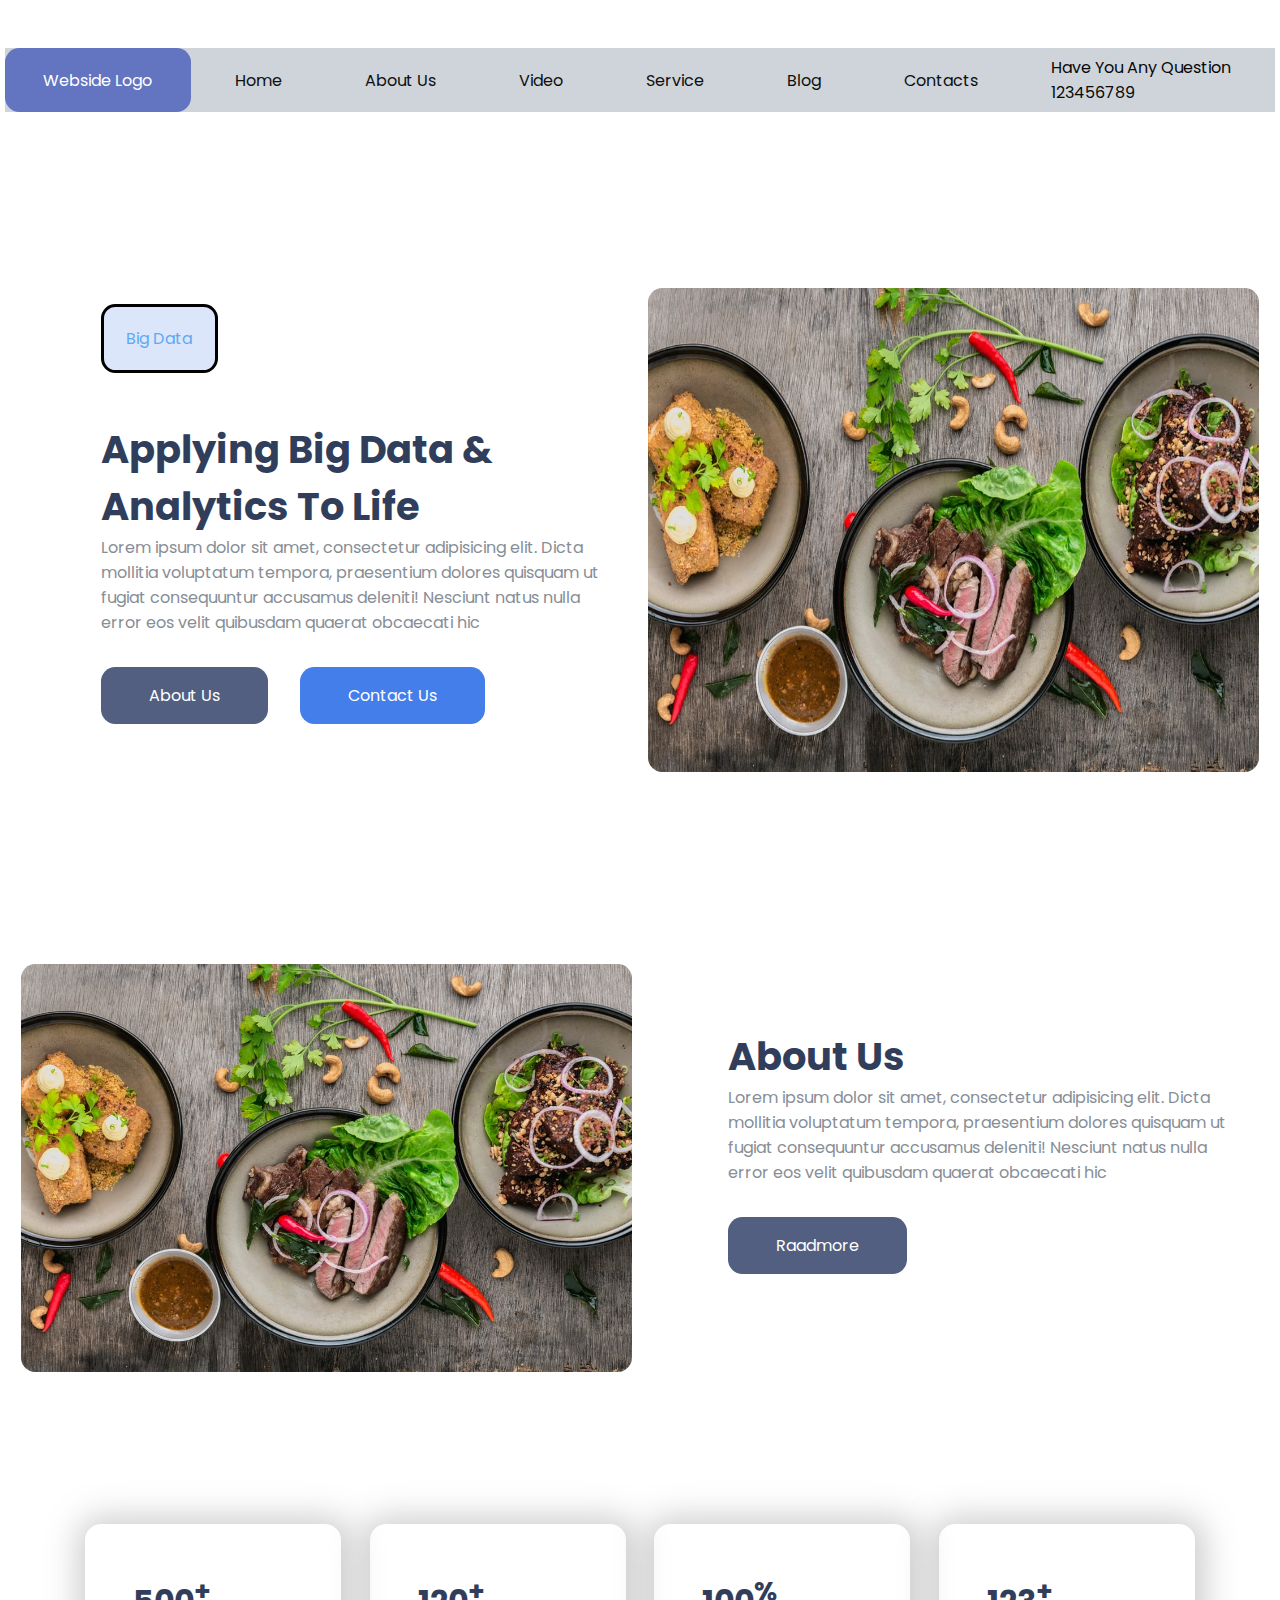
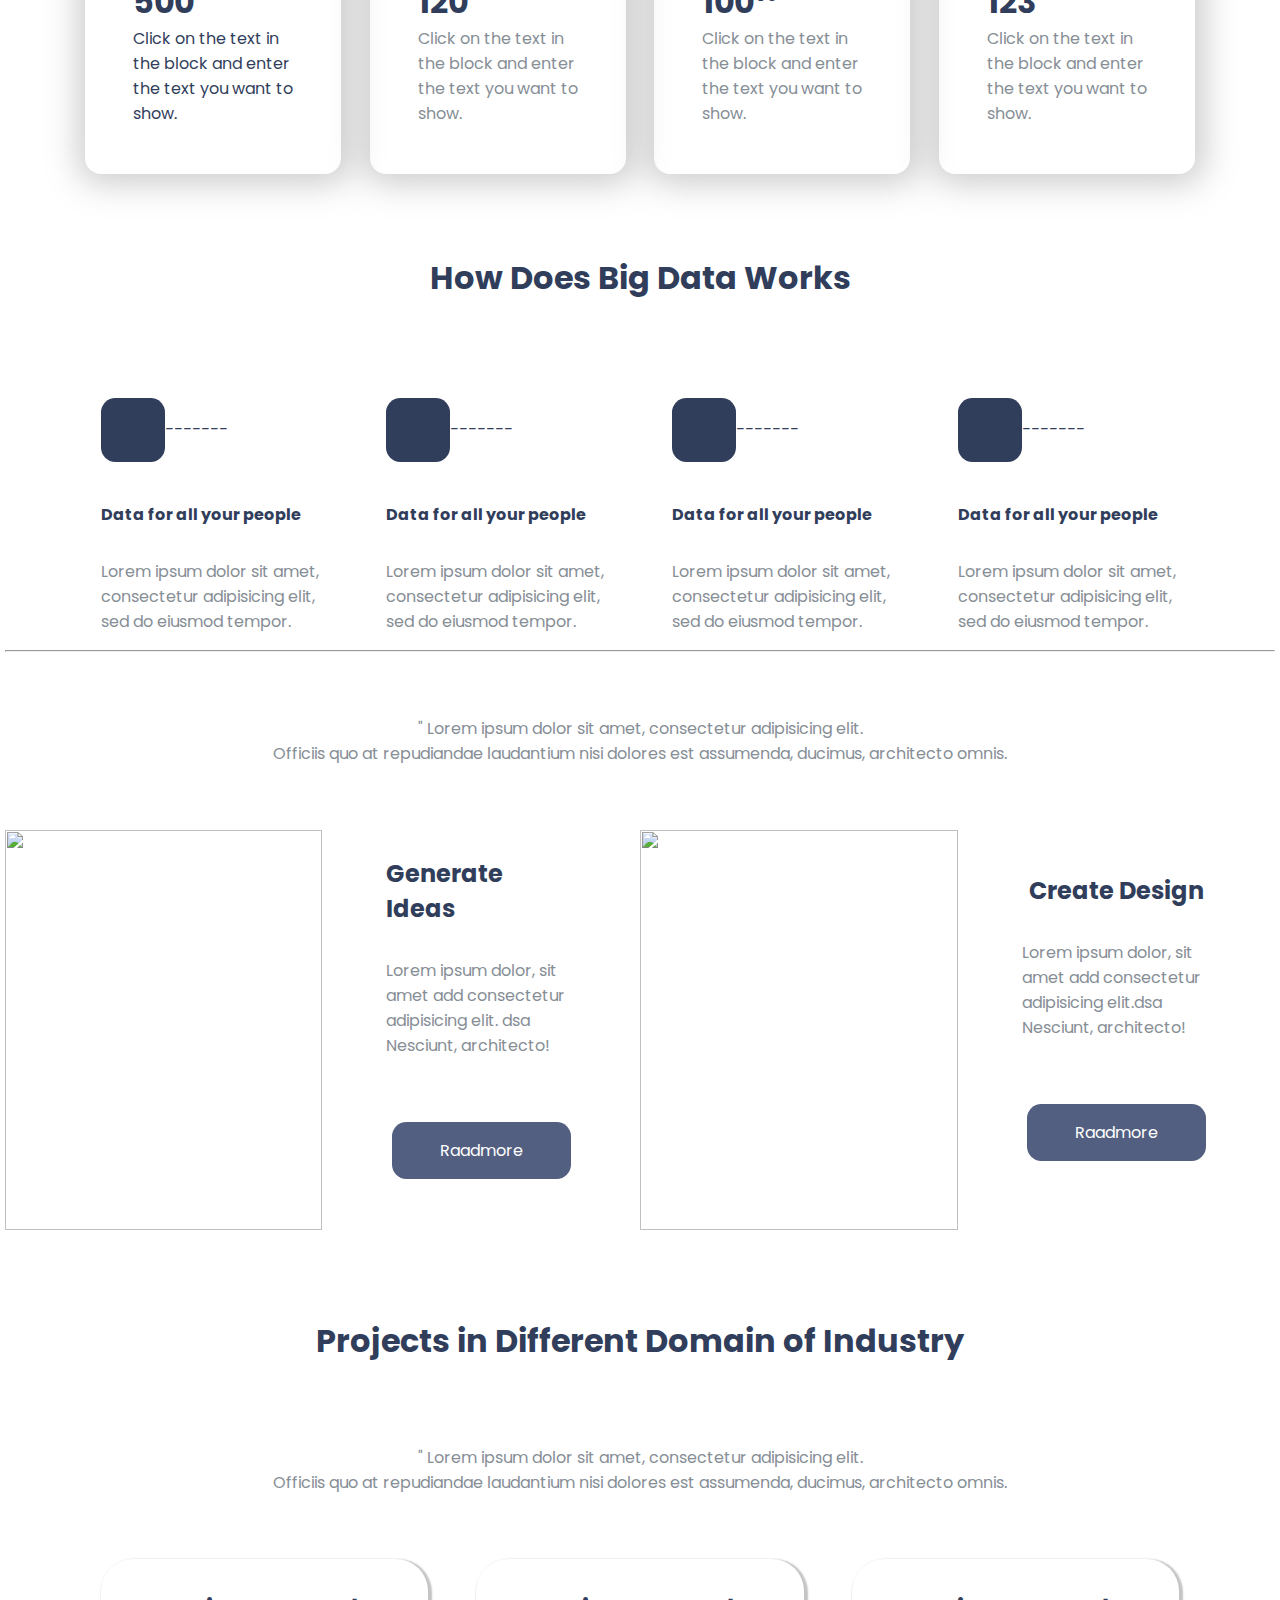
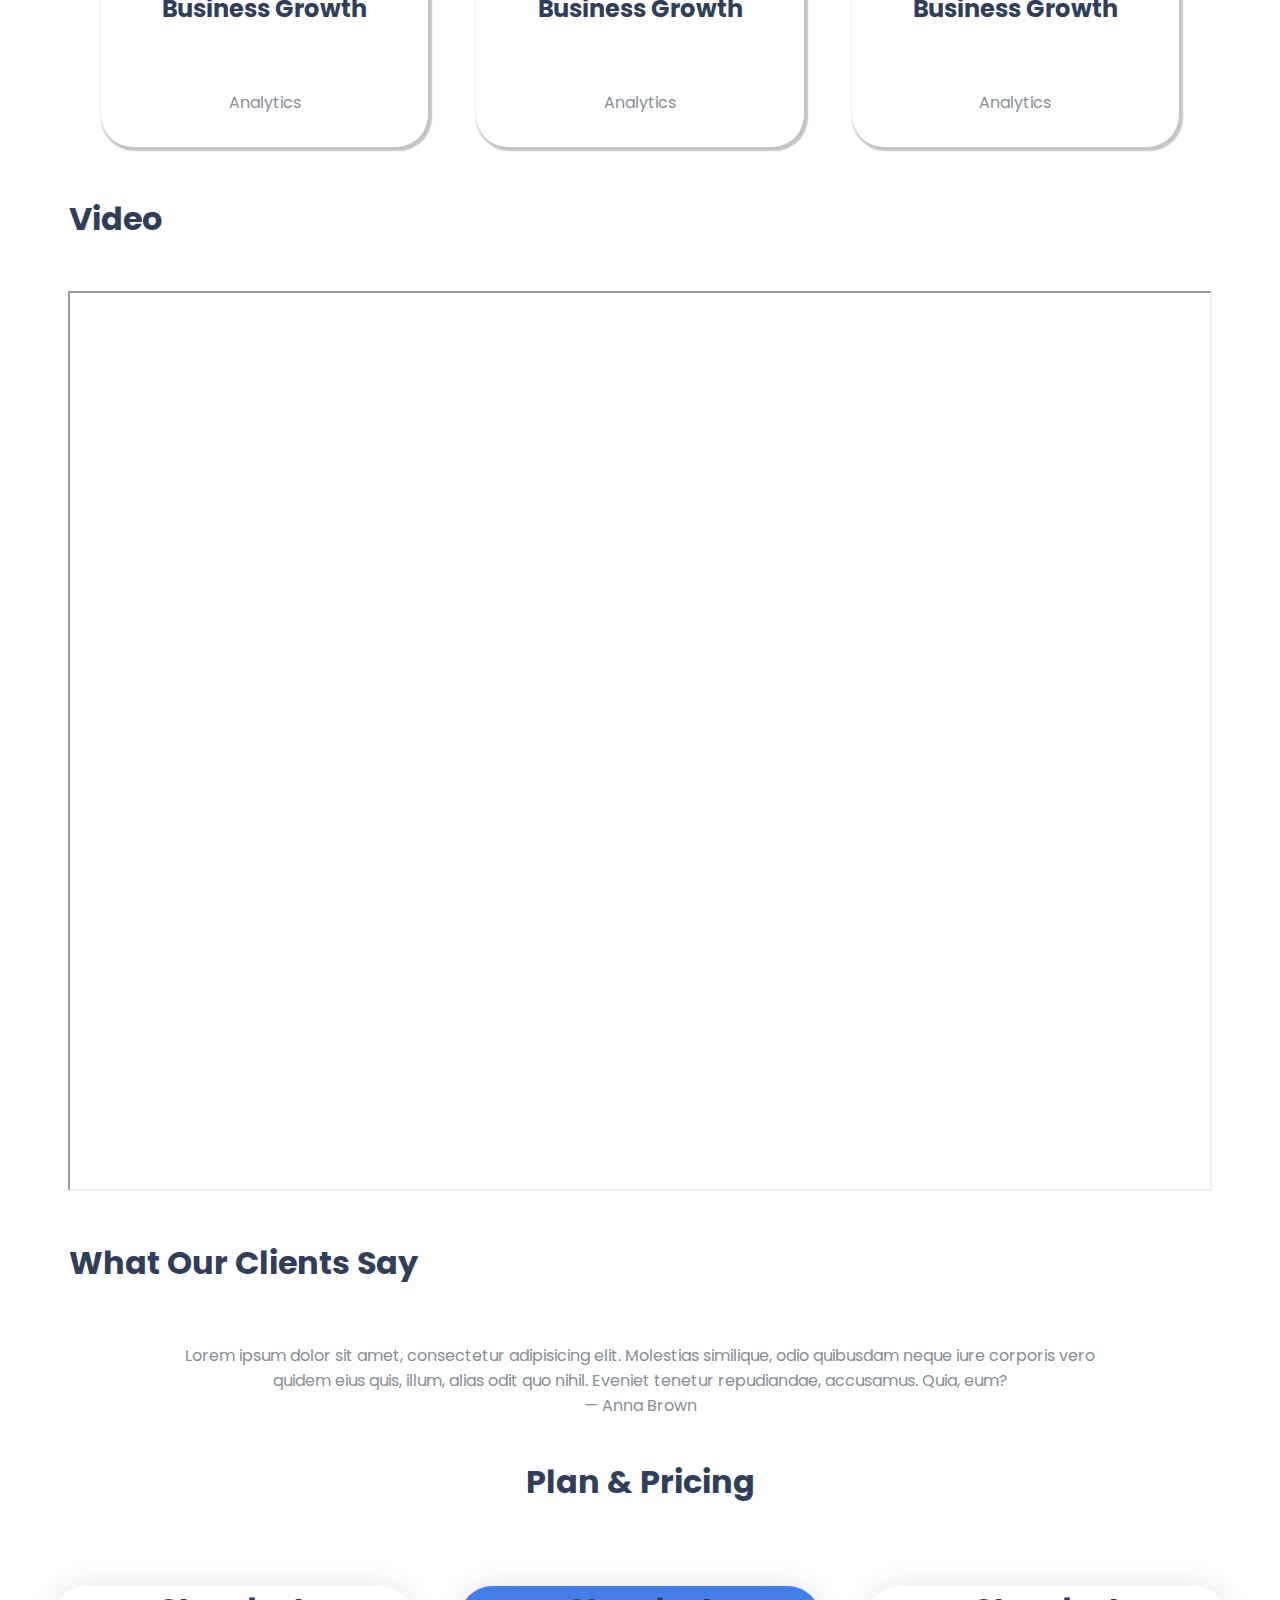
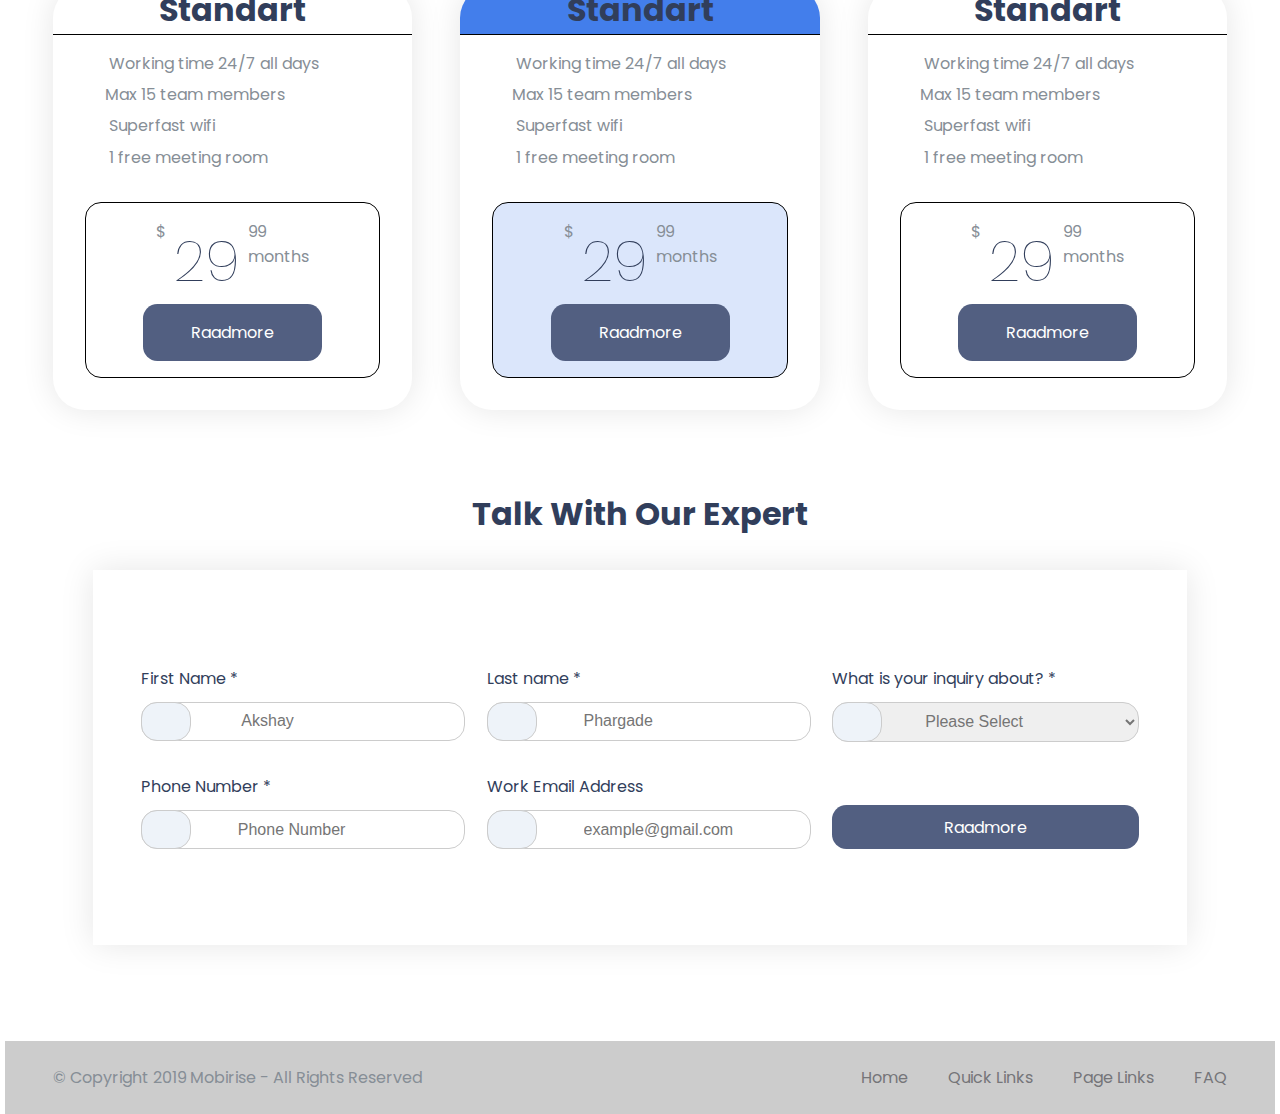
==== commit 5c41a6b9: "11 Jan 2022" ====
--- a/My_Assignment/index.html
+++ b/My_Assignment/index.html
@@ -17,12 +17,13 @@
       rel="stylesheet"
     />
     <link rel="stylesheet" href="myassign.css" />
+    <link rel="stylesheet" href="Queries.css">
     <title>Document</title>
   </head>
   <body>
     
     <div class="navbar">
-      <div class="logo">Logo</div>
+      <div class="logo">Webside Logo</div>
       <div class="navLink">
         <ul>
           <li>Home</li>
@@ -37,10 +38,12 @@
         <p>Have You Any Question</p>
         <p>123456789</p>
       </div>
+      <i class="fa fa-bars mobileBars"></i>
     </div>
   
 
     <section>
+      
       <div class="firstHead">
         <div class="textContent">
           <div class="adiv">
@@ -58,7 +61,7 @@
           </div>
           <div class="btnGroup">
             <a class="btn2" href="#"><span>About Us</span> </a>
-            <a class="btn3" href="#"><span>Contact Us</span> </a>
+            <a class=" btn2 btn3" href="#"><span>Contact Us</span> </a>
           </div>
         </div>
 
@@ -66,7 +69,9 @@
           <img class="img1" src="./food.jpg" alt="" />
         </div>
       </div>
+  
     </section>
+    <section>
     <div class="section2">
       <div class="firstHead">
         <div class="imgDiv">
@@ -87,28 +92,30 @@
           </div>
         </div>
       </div>
-    </div>
+   
+  </section>
     <div class="testimonials">
       <div class="card">
         <p>
-          <h1>500<sup>+</sup></h1>
+        
+          <h1 class="AlCenter">500<sup>+</sup></h1>
           Click on the text in the block and enter the text you want to show.
         </p>
       </div>
       <div class="card">
-        <h1>120<sup>+</sup></h1>
+        <h1 class="AlCenter">120<sup>+</sup></h1>
         <p>
           Click on the text in the block and enter the text you want to show.
         </p>
       </div>
       <div class="card">
-        <h1>100<sup>%</sup></h1>
+        <h1 class="AlCenter">100<sup>%</sup></h1>
         <p>
           Click on the text in the block and enter the text you want to show.
         </p>
       </div>
       <div class="card">
-        <h1>123<sup>+</sup></h1>
+        <h1 class="AlCenter">123<sup>+</sup></h1>
         <p>
           Click on the text in the block and enter the text you want to show.
         </p>
@@ -122,8 +129,8 @@
      <div class="logoContainer">
 
        <i class="fas fa fa-users fa-3x fa-color"></i>
-       <i>--------</i>
-       <i class="far fa-angle-right fa-3x"></i>
+       <i class="dash">-------</i>
+       <i class="far fa-angle-right fa-3x dash"></i>
      </div>
    <h4>Data for all your people</h4>
      <p class="logosBoxText">Lorem ipsum dolor sit amet, consectetur adipisicing elit, sed do eiusmod tempor.</p>
@@ -133,8 +140,8 @@
 
        <!-- <img class="actulLogo" src="./peoples.png" alt=""> -->
        <i class="fas fa-server  fa-3x fa-color"></i>
-       <i>--------</i>
-       <i class="far fa-angle-right fa-3x"></i>
+       <i class="dash">-------</i>
+       <i class="far fa-angle-right fa-3x dash"></i>
       </div>
    <h4>Data for all your people</h4>
      <p class="logosBoxText">Lorem ipsum dolor sit amet, consectetur adipisicing elit, sed do eiusmod tempor.</p>
@@ -144,8 +151,8 @@
 
        <!-- <img class="actulLogo" src="./peoples.png" alt=""> -->
        <i class="fas fa-chart-area  fa-3x fa-color"></i>
-       <i>--------</i>
-       <i class="far fa-angle-right fa-3x"></i>
+       <i class="dash">-------</i>
+       <i class="far fa-angle-right fa-3x dash"></i>
       </div>
    <h4>Data for all your people</h4>
      <p class="logosBoxText">Lorem ipsum dolor sit amet, consectetur adipisicing elit, sed do eiusmod tempor.</p>
@@ -156,8 +163,8 @@
 
        <!-- <img class="actulLogo" src="./peoples.png" alt=""> -->
        <i class="fas fa-cloud-upload-alt  fa-3x fa-color"></i>
-       <i>--------</i>
-       <i class="far fa-angle-right fa-3x"></i>
+       <i class="dash">-------</i>
+       <i class="far fa-angle-right fa-3x dash"></i>
       </div>
      
    <h4>Data for all your people</h4>
@@ -175,7 +182,10 @@
 </div>
 
 <div class="grid-4">
-  <img class="imgGrid" src="./meal-2.jpg" alt="">
+  <div class="imgdiv">
+
+    <img class="imgGrid" src="./meal-2.jpg" alt="">
+  </div>
   <div class="gridContent">
     <h2>Generate Ideas</h2>
     <p>Lorem ipsum dolor, sit amet add consectetur adipisicing elit. dsa Nesciunt, architecto!</p>
@@ -183,7 +193,10 @@
       <a class="btn2 " href="#"><span>Raadmore</span> </a>
     </div>
   </div>
-  <img class="imgGrid" src="./meal-3.jpg" alt="">
+  <div class="imgdiv">
+
+    <img class="imgGrid" src="./meal-3.jpg" alt="">
+  </div>
   <div class="gridContent">
     <h2>Create Design</h2>
     <p>Lorem ipsum dolor, sit amet add consectetur adipisicing elit.dsa Nesciunt, architecto!</p>
@@ -216,7 +229,9 @@
     <p>Analytics</p>
   </div>
 </div>
-<h1 class="videohead"><i class="fas fa-play-circle"></i> Video</h1>
+<div>
+  <h1 class="videohead"><i class="fas fa-play-circle"></i> Video</h1>
+</div>
 <div class="videodiv">
   <iframe class="video"
   src="https://www.youtube.com/embed/iwTnSIdYkaY">
@@ -228,12 +243,19 @@
   <i class="far fa-chevron-left fa-2x Pos1"></i>
   <div class="caroText">
 
-    <p>
+    <!-- <p>
       Lorem ipsum dolor sit amet, consectetur adipisicing elit. Molestias similique, odio
     </p>
     <p>quibusdam neque iure corporis vero quidem eius quis, illum, alias odit quo nihil.</p>
-    <p>Eveniet tenetur repudiandae, accusamus. Quia, eum?</p>
-    <p class=" personName">Anna Brown</p>
+    <p>Eveniet tenetur repudiandae, accusamus. Quia, eum?</p> -->
+
+
+
+    <p>
+      Lorem ipsum dolor sit amet, consectetur adipisicing elit. Molestias similique, odio
+    quibusdam neque iure corporis vero quidem eius quis, illum, alias odit quo nihil.
+    Eveniet tenetur repudiandae, accusamus. Quia, eum?</p>
+    <p class=" personName"> &mdash; Anna Brown</p>
   </div>
   <i class="far fa-chevron-right fa-2x Pos2"></i>
  </div>
@@ -395,6 +417,7 @@
     </div>
   </div>
 </footer>
+
 </body>
 </html>
 
--- a/My_Assignment/myassign.css
+++ b/My_Assignment/myassign.css
@@ -6,6 +6,7 @@
 body {
   margin: 0 auto;
   font-family: Poppins;
+  /* font-size: 62.5%; */
 
   padding: 0 0.3rem;
   max-width: 130rem;
@@ -17,13 +18,14 @@
   display: flex;
   justify-content: space-between;
   background-color: #ced4da;
-  padding: 0.5rem 1rem;
+  /* padding: 0.5rem 1rem; */
   align-items: center;
   margin-bottom: 1rem;
   height: 4rem;
   top: 0;
   position: sticky;
   margin-top: 3rem;
+  z-index: 9999;
 }
 
 .navLink ul {
@@ -71,6 +73,9 @@
 .que p {
   color: rgb(8, 8, 8);
 }
+.mobileBars {
+  font-size: 0;
+}
 
 .firstHead {
   display: grid;
@@ -80,7 +85,7 @@
 }
 .textContent {
   /* background-color: chartreuse; */
-  padding: 1rem 1rem 1rem 50px;
+  padding: 1rem 1rem 1rem 5rem;
 }
 
 .tohead {
@@ -122,20 +127,22 @@
   display: flex;
   gap: 2rem;
   margin: 2rem 0 2rem;
+  flex-wrap: wrap;
 }
 .btn2 {
   background-color: #525f81;
-  padding: 1rem 3.4rem;
+  padding: 1rem 3rem;
   border-radius: 0.9rem;
   color: #fff;
   text-decoration: none;
 }
 .btn3 {
-  padding: 1.2rem 2.4rem;
+  /* padding: 1.2rem 2.4rem;
   color: #fff;
   background-color: #437eeb;
   text-decoration: none;
-  border-radius: 0.9rem;
+  border-radius: 0.9rem; */
+  background-color: #437eeb;
 }
 /* testimonial css */
 .testimonials {
@@ -145,7 +152,7 @@
   gap: 1.8rem;
 }
 .card {
-  box-shadow: 1px 1px 20px 5px rgba(128, 128, 128, 0.397);
+  box-shadow: 0.1rem 0.1rem 2rem 0.5rem rgba(128, 128, 128, 0.397);
 
   padding: 3rem;
   border-radius: 1rem;
@@ -247,18 +254,23 @@
   /* padding: 10px 20px; */
 }
 .grid-3-content h2 {
-  margin: 3rem;
-}
+  margin: 2rem;
+}
+.grid-3-content p {
+  margin: 2rem;
+}
+
 /* videohead */
 .videodiv {
   display: flex;
   justify-content: center;
 }
 .videohead {
-  margin: 3rem 4rem;
+  margin: 3rem 0rem;
+  padding-left: 4rem;
 }
 .video {
-  width: 70rem;
+  width: 90%;
   height: 100vh;
 }
 
@@ -270,19 +282,24 @@
 
   justify-content: center;
   align-items: center;
-  margin: 10px 40px;
+  margin: 1rem 4rem;
+  padding: 0.5rem 2rem;
 }
 .caroText {
+  /* font-size: 1.5rem; */
+  display: flex;
+  flex-direction: column;
+  justify-content: center;
+  align-items: center;
+  /* gap: 0.1rem; */
+}
+.caroText p {
+  text-align: center;
+  padding: 0 4rem;
+}
+/* .personName {
   font-size: 1.5rem;
-  display: flex;
-  flex-direction: column;
-  justify-content: center;
-  align-items: center;
-  /* gap: 0.1rem; */
-}
-.personName {
-  font-size: 1rem;
-}
+} */
 .Pos1 {
   position: absolute;
   left: 0;
@@ -308,12 +325,12 @@
   display: flex;
   flex-direction: column;
   /* align-items: center; */
-  /* padding: 0 30px; */
-  /* box-shadow: 0.5rem 0.5rem 20px rgba(128, 128, 128, 0.3); */
-  box-shadow: 0 0 20px 0 rgb(0 0 0 / 10%);
+  /* padding: 0 3rem; */
+  /* box-shadow: 0.5rem 0.5rem 2rem rgba(128, 128, 128, 0.3); */
+  box-shadow: 0 0 2rem 0 rgb(0 0 0 / 10%);
   /* transition: transform 0.5s ease; */
   transition: all 0.8s;
-  border-radius: 20px;
+  border-radius: 2rem;
   overflow: hidden;
 }
 .Pcard:hover {
@@ -323,10 +340,10 @@
 .pcard_price {
   display: flex;
 
-  gap: 5px;
+  gap: 0.5rem;
 }
 .pcard_h1 {
-  border-bottom: 1px solid black;
+  border-bottom: 0.1rem solid black;
   display: flex;
   justify-content: center;
 }
@@ -341,7 +358,7 @@
   display: flex;
   flex-direction: column;
   align-items: center;
-  border: 1px solid black;
+  border: 0.1rem solid black;
   border-radius: 1rem;
   padding: 1rem 1rem;
 }
@@ -355,7 +372,7 @@
 
   gap: 0.4rem;
   margin-top: 1rem;
-  padding: 0 30px;
+  padding: 0 3rem;
 }
 .fa-check {
   color: #437eeb;
@@ -374,9 +391,9 @@
 /* Form scc */
 .formcontainer {
   display: flex;
-  padding: 60px 30px;
-  box-shadow: 0 0 20px 0 rgb(0 0 0 / 10%);
-  margin: 0px 5.5rem;
+  padding: 6rem 3rem;
+  box-shadow: 0 0 2rem 0 rgb(0 0 0 / 10%);
+  margin: 0 5.5rem;
   font-size: 1rem;
   justify-content: center;
   align-items: center;
@@ -401,8 +418,8 @@
   padding: 0.6rem 1.2rem 0.6rem 6rem;
   font-size: 1rem;
   border: none;
-  border: solid 1px #ccc;
-  border-radius: 10px;
+  border: solid 0.1rem #ccc;
+  border-radius: 1rem;
 }
 input:focus {
   outline: none;
@@ -413,8 +430,8 @@
   font-size: 1rem;
   color: #757575;
   border: none; /* <-- This thing here */
-  border: solid 1px #ccc;
-  border-radius: 10px;
+  border: solid 0.1rem #ccc;
+  border-radius: 1rem;
 }
 .haeadideal {
   margin: 2rem 0;
@@ -440,14 +457,14 @@
   padding: 0.1rem 1.5rem;
   background-color: #eef3f9;
   position: absolute;
-  top: 0px;
-  left: 0px;
+  top: 0;
+  left: 0;
   bottom: 0;
-  border: 1px solid black;
+  border: 0.1rem solid black;
   justify-content: center;
   text-align: center;
-  border: solid 1px #ccc;
-  border-radius: 10px;
+  border: solid 0.1rem #ccc;
+  border-radius: 1rem;
 }
 .iconfinputediv {
   position: relative;
@@ -469,6 +486,7 @@
   display: flex;
   justify-content: space-between;
   gap: 2.5rem;
+  list-style: none;
 }
 
 .footerdiv2 ul li:hover {
--- a/My_Assignment/Queries.css
+++ b/My_Assignment/Queries.css
@@ -0,0 +1,328 @@
+@media (max-width: 1100px) {
+  html {
+    /* 9px / 16px  */
+    font-size: 45%;
+  }
+  .navbar {
+    /* flex-direction: column; */
+    /* display: none; */
+  }
+  .navbar ul {
+    /* flex-direction: column; */
+    font-size: 1.7rem;
+  }
+  .logo {
+    font-size: 1.7rem;
+  }
+  .logo {
+    padding: 1rem 2rem;
+  }
+
+  .que {
+    /* padding: 0.5rem 1.8rem; */
+    /* border-radius: 0.9rem; */
+    font-size: 1.5rem;
+  }
+  .textContent {
+    padding: 1rem 1rem 1rem 1rem;
+    font-size: 3rem;
+  }
+  .firstHead {
+    grid-template-columns: 1fr;
+    font-size: 1rem;
+  }
+  .img1 {
+    width: 100%;
+  }
+  .testimonials {
+    grid-template-columns: 1fr;
+    font-size: 3rem;
+  }
+  .logos {
+    grid-template-columns: 1fr 1fr;
+    font-size: 3rem;
+  }
+  .grid-4 {
+    grid-template-columns: 1fr 1fr;
+    row-gap: 0;
+    width: 100%;
+    justify-content: center;
+    font-size: 3rem;
+
+    column-gap: 3rem;
+  }
+  .imgdiv {
+    display: flex;
+    justify-content: center;
+    /* padding: 10px 20px; */
+    align-items: center;
+  }
+  .gridContent {
+    padding: 0;
+  }
+  .belowHr {
+    font-size: 2.5rem;
+
+    text-align: center;
+  }
+  .haeadAfterTextImonial {
+    font-size: 3rem;
+  }
+  .imgGrid {
+    width: 100%;
+    height: 80%;
+  }
+  .tohead {
+    font-size: 3rem;
+  }
+  .grid-3 {
+    grid-template-columns: 1fr 1fr;
+    font-size: 2rem;
+  }
+
+  .video {
+    width: 80rem;
+    height: 40rem;
+  }
+  .videohead {
+    font-size: 3rem;
+  }
+  .PriceCardContainer {
+    grid-template-columns: 1fr 1fr;
+    /* padding: 0 10rem; */
+    font-size: 2rem;
+  }
+  .videohead,
+  .caroText {
+    font-size: 2rem;
+    width: 100%;
+    text-align: center;
+
+    /* align-items: flex-start; */
+  }
+
+  .formcontainer,
+  input {
+    font-size: 2rem;
+  }
+  .mainfooterdiv {
+    padding: 1rem 2rem;
+  }
+  .footerdiv2 ul {
+    gap: 1rem;
+  }
+}
+
+@media (max-width: 720px) {
+  html {
+    /* 9px / 16px  */
+    font-size: 45%;
+  }
+  .navbar {
+    height: 5.5rem;
+  }
+  .mobileBars {
+    color: black;
+    font-size: 3rem;
+    padding-right: 2rem;
+  }
+  .navbar ul {
+    display: none;
+  }
+  .que {
+    display: none;
+  }
+  .textContent {
+    padding: 1rem 1rem 1rem 1rem;
+    font-size: 3rem;
+  }
+  .firstHead {
+    grid-template-columns: 1fr;
+    font-size: 1rem;
+  }
+  .img1 {
+    width: 100%;
+  }
+  .testimonials {
+    grid-template-columns: 1fr;
+    font-size: 3rem;
+  }
+  .logos {
+    grid-template-columns: 1fr;
+    font-size: 3rem;
+  }
+  .logoContainer,
+  .logo1 h4,
+  .logosBoxText {
+    justify-content: center;
+    text-align: center;
+  }
+
+  .dash {
+    display: none;
+  }
+  .AlCenter {
+    text-align: center;
+  }
+
+  .grid-4 {
+    grid-template-columns: 1fr 1fr;
+    row-gap: 0;
+    width: 100%;
+    justify-content: center;
+    font-size: 3rem;
+
+    column-gap: 3rem;
+  }
+
+  .imgdiv {
+    display: flex;
+    justify-content: center;
+    /* padding: 10px 20px; */
+    align-items: center;
+  }
+  .gridContent {
+    padding: 0;
+  }
+  .belowHr {
+    font-size: 2.5rem;
+
+    text-align: center;
+  }
+  .haeadAfterTextImonial {
+    font-size: 3rem;
+  }
+  .imgGrid {
+    width: 100%;
+    height: 80%;
+  }
+  .tohead {
+    font-size: 3rem;
+  }
+  .grid-3 {
+    grid-template-columns: 1fr 1fr;
+    font-size: 2rem;
+  }
+
+  .video {
+    width: 80rem;
+    height: 40rem;
+  }
+  .videohead {
+    font-size: 3rem;
+  }
+  .PriceCardContainer {
+    grid-template-columns: 1fr 1fr;
+    /* padding: 0 10rem; */
+    font-size: 2rem;
+  }
+  .videohead,
+  .caroText {
+    font-size: 2rem;
+    width: 100%;
+    text-align: center;
+
+    /* align-items: flex-start; */
+  }
+
+  .formcontainer,
+  .selectclass input {
+    font-size: 2rem;
+  }
+  .mainfooterdiv {
+    padding: 1rem 2rem;
+    font-size: 1.7rem;
+  }
+  .footerdiv2 ul {
+    gap: 1rem;
+  }
+}
+
+@media (max-width: 420px) {
+  .navbar {
+    z-index: 9999;
+  }
+  .textContent {
+    padding: 1rem 1rem 1rem 1rem;
+    font-size: 3rem;
+  }
+  .firstHead {
+    grid-template-columns: 1fr;
+    font-size: 1rem;
+  }
+  .img1 {
+    width: 100%;
+  }
+  .testimonials {
+    grid-template-columns: 1fr;
+    font-size: 3rem;
+  }
+  .logos {
+    grid-template-columns: 1fr;
+    font-size: 3rem;
+  }
+  .grid-4 {
+    grid-template-columns: 1fr;
+    row-gap: 20px;
+    width: 100%;
+    justify-content: center;
+    font-size: 3rem;
+  }
+  .imgdiv {
+    display: flex;
+    justify-content: center;
+    /* padding: 10px 20px; */
+  }
+  .belowHr {
+    font-size: 2rem;
+    justify-content: center;
+    text-align: center;
+  }
+
+  .imgGrid {
+    width: 85%;
+  }
+  .gridContent p {
+    text-align: center;
+  }
+  .grid-3 {
+    grid-template-columns: 1fr;
+    font-size: 2rem;
+  }
+  .videohead,
+  .caroText {
+    font-size: 2rem;
+    width: 100%;
+
+    align-items: flex-start;
+  }
+
+  .video {
+    width: 90%;
+    height: 100%;
+  }
+  .PriceCardContainer {
+    grid-template-columns: 1fr;
+    /* padding: 0 10rem; */
+    font-size: 2rem;
+  }
+
+  .formcontainer,
+  .selectclass,
+  input {
+    font-size: 2rem;
+  }
+
+  .mainfooterdiv {
+    padding: 1rem 2rem;
+    flex-direction: column;
+    row-gap: 2rem;
+    align-items: center;
+    display: none;
+  }
+  .footerdiv2 ul {
+  }
+  .footerdiv2 ul {
+    gap: 1rem;
+  }
+}
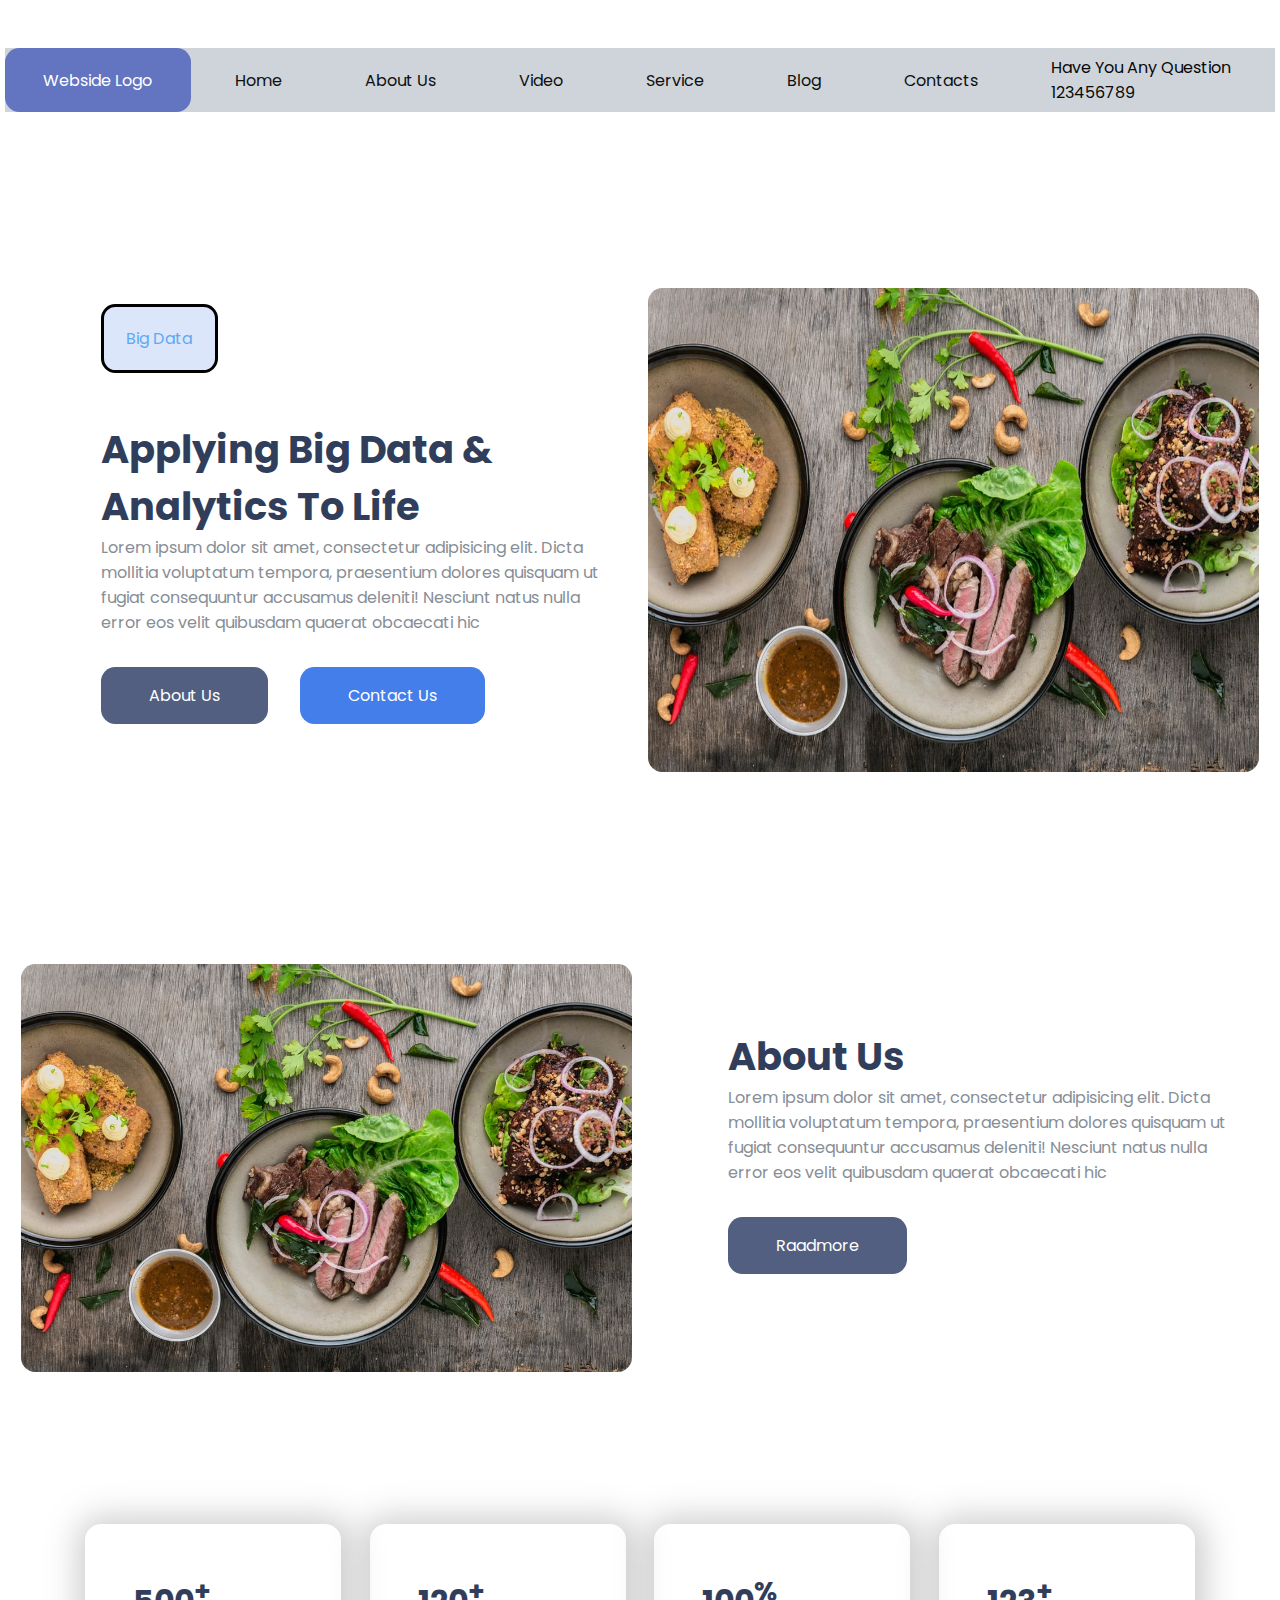
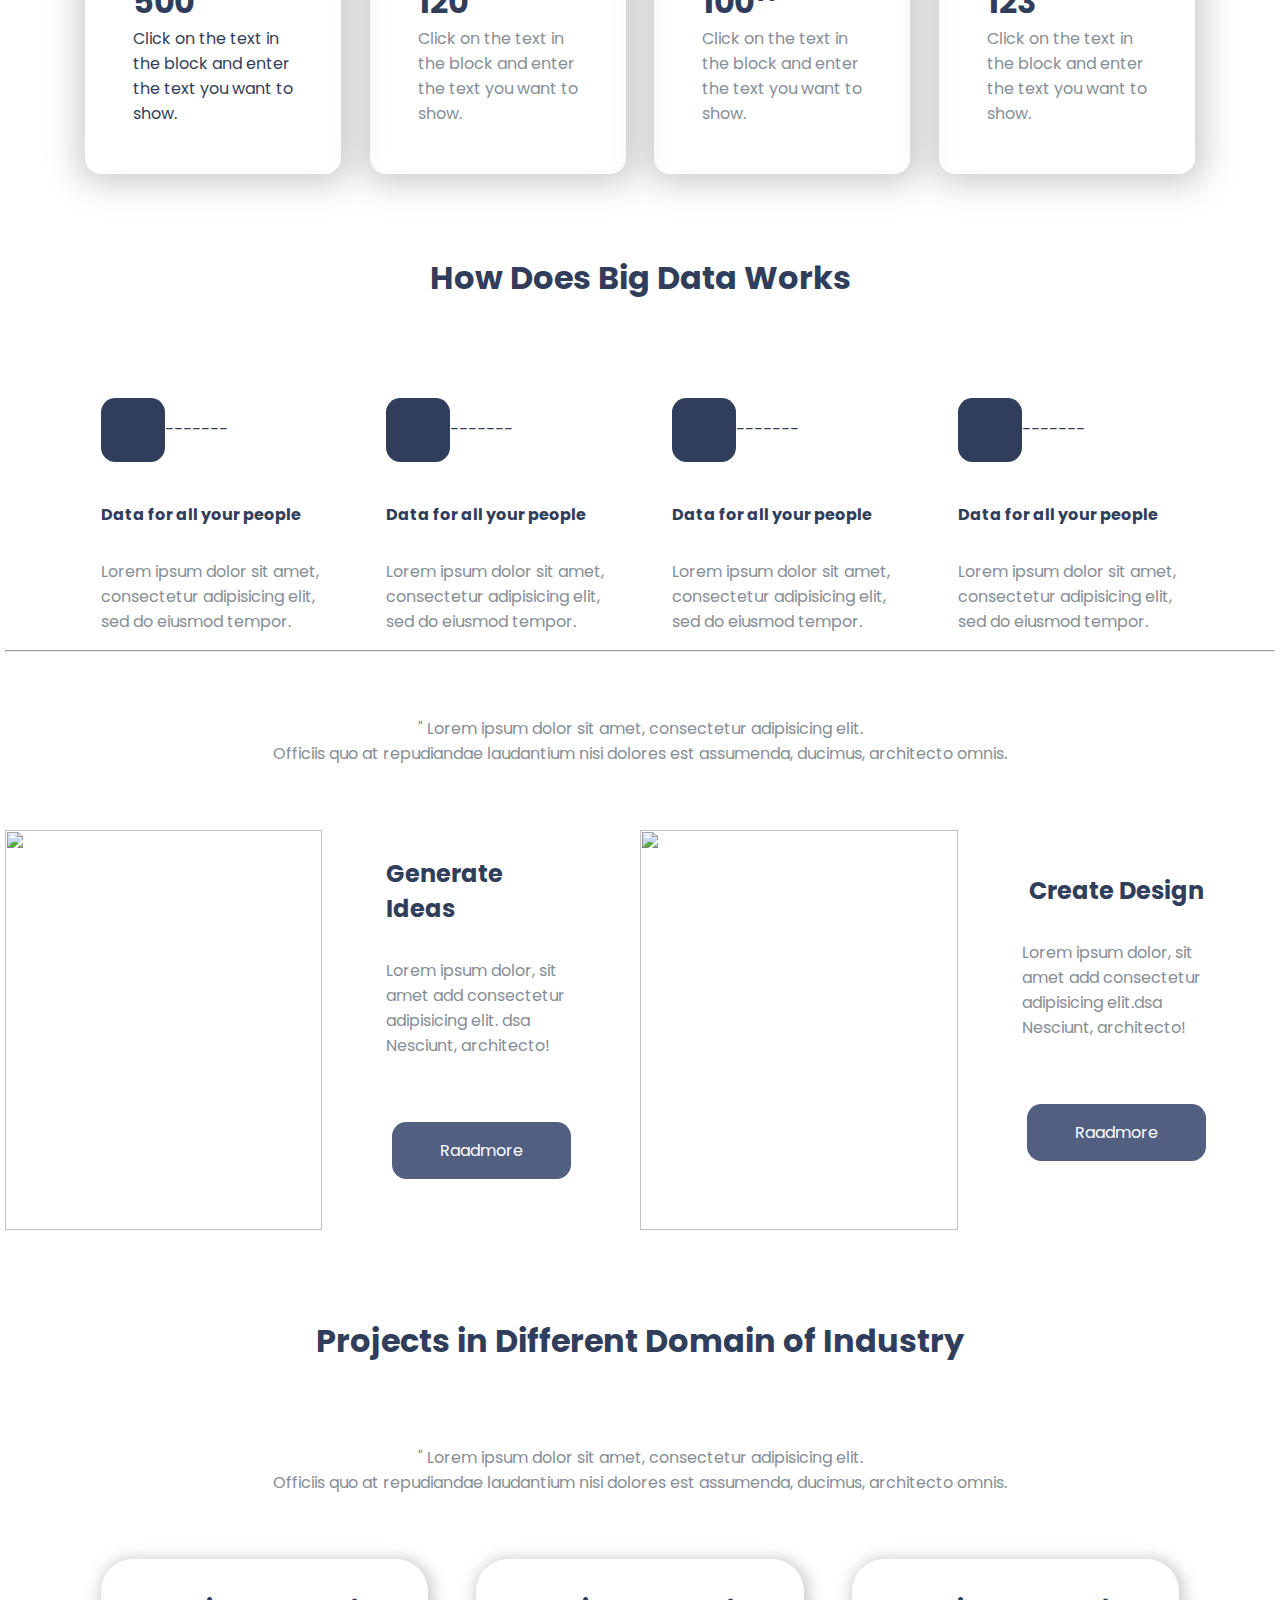
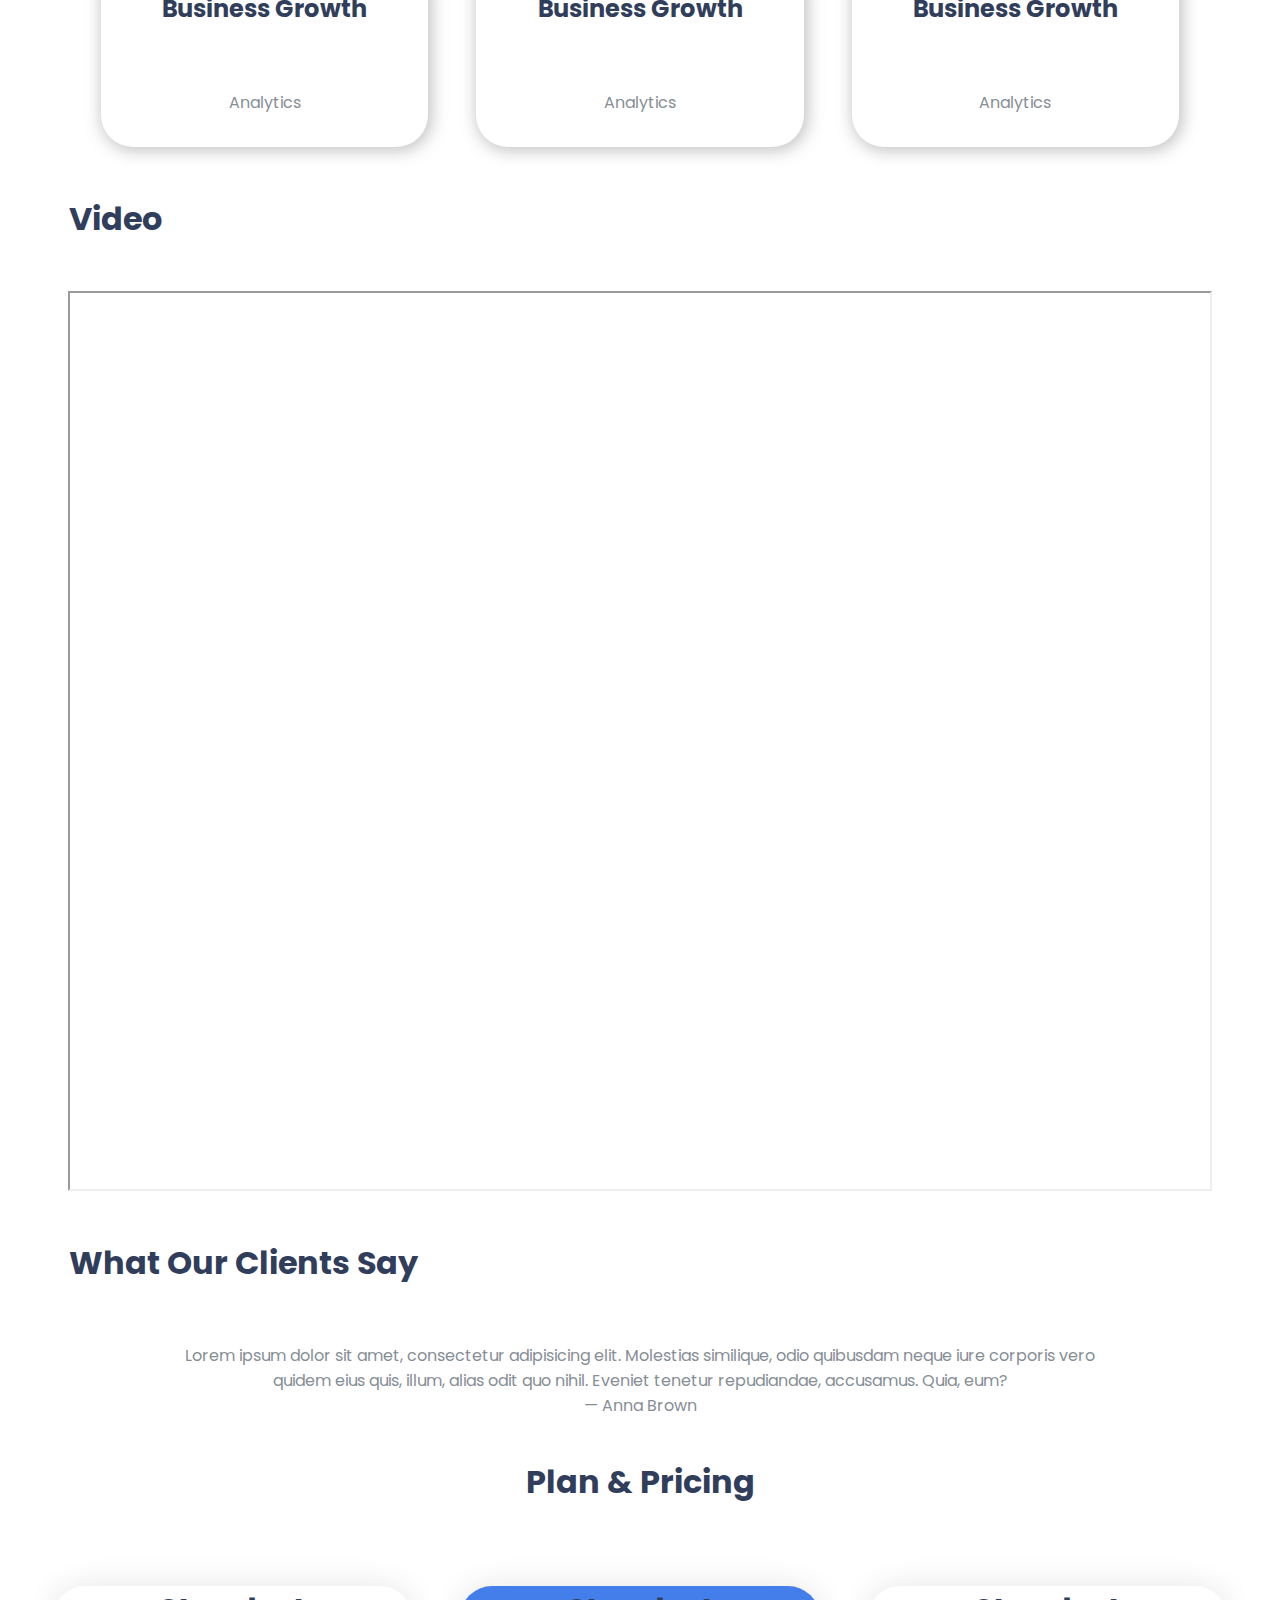
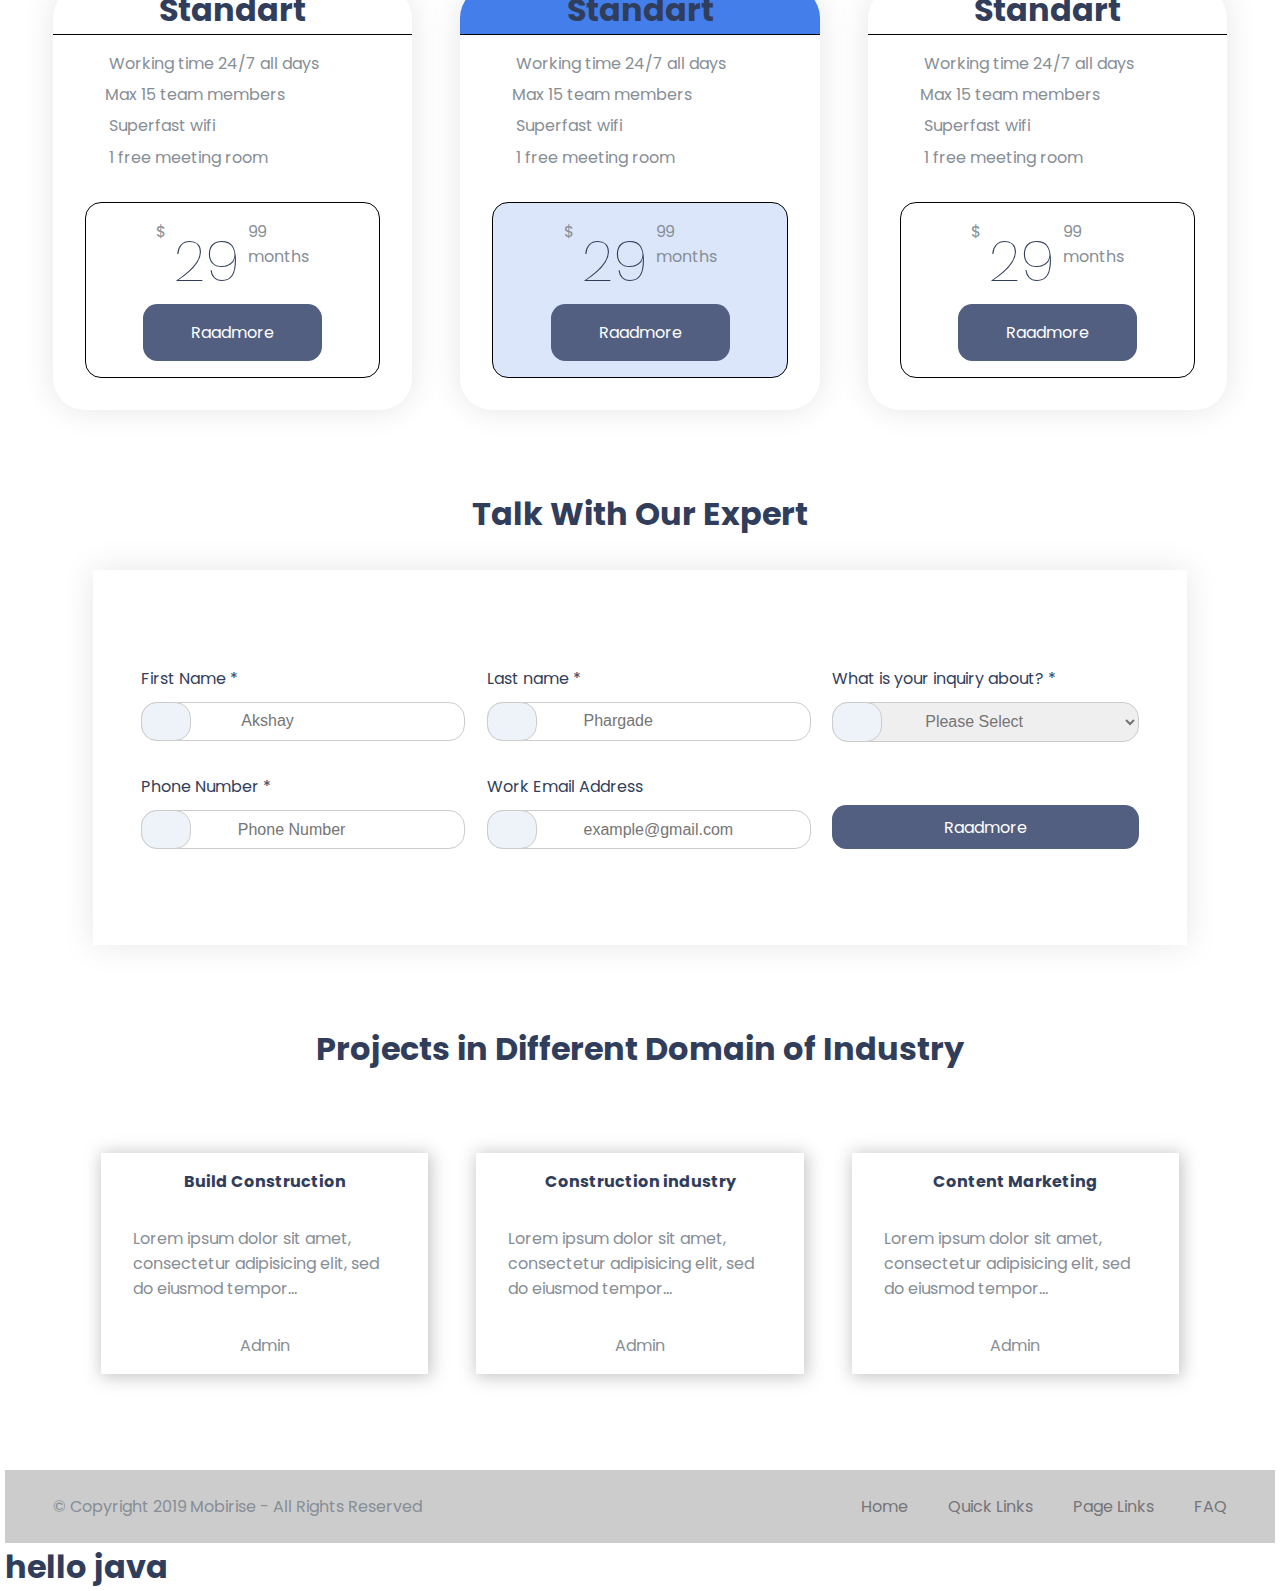
==== commit 3b4c0fed: "20 Jan" ====
--- a/My_Assignment/index.html
+++ b/My_Assignment/index.html
@@ -402,6 +402,31 @@
     </form>
   </div>
 </div>
+
+<h1 class="haeadAfterTextImonial">Projects in Different Domain of Industry</h1>
+<div class="grid-3">
+  <div class="grid-3-content2">
+    <img src="./maggi.jpg" alt="">
+    <h4>Build Construction
+    </h4>
+    <p >Lorem ipsum dolor sit amet, consectetur adipisicing elit, sed do eiusmod tempor...</p>
+    <p>Admin</p>
+  </div>
+  <div class="grid-3-content2">
+    <img src="./cantelli.jpg" alt="">
+    <h4>Construction industry
+      </h4>
+    <p>Lorem ipsum dolor sit amet, consectetur adipisicing elit, sed do eiusmod tempor...</p>
+    <p>Admin</p>
+  </div>
+  <div class="grid-3-content2">
+    <img src="./munsell.jpg" alt="">
+    <h4>Content Marketing</h4>
+    <p>Lorem ipsum dolor sit amet, consectetur adipisicing elit, sed do eiusmod tempor...</p>
+    <p>Admin</p>
+  </div>
+</div>
+<div>
 <footer>
   <div class="mainfooterdiv">
     <div class="footerdiv1">
@@ -417,6 +442,7 @@
     </div>
   </div>
 </footer>
+<h1>hello java</h1>
 
 </body>
 </html>
--- a/My_Assignment/myassign.css
+++ b/My_Assignment/myassign.css
@@ -247,7 +247,7 @@
 .grid-3-content {
   overflow: hidden;
   border-radius: 2rem;
-  box-shadow: 0.1rem 0.1rem 0.1rem 0.1rem rgba(128, 128, 128, 0.466);
+  box-shadow: 0.1rem 0.1rem 1rem 0.1rem rgba(128, 128, 128, 0.466);
   display: flex;
   flex-direction: column;
   align-items: center;
@@ -472,6 +472,31 @@
   align-items: center;
 }
 
+/* last grid recent blog css */
+
+.grid-3-content2 {
+  overflow: hidden;
+  border-radius: 0rem;
+  box-shadow: 0.1rem 0.1rem 1rem 0.1rem rgba(128, 128, 128, 0.466);
+  display: flex;
+  flex-direction: column;
+  align-items: center;
+  transition: all 0.8s;
+}
+.grid-3-content2:hover {
+  transform: translateY(-1.2rem);
+  box-shadow: 0 3.2rem 6.4rem rgba(0, 0, 0, 0.06);
+}
+.grid-3-content2 img {
+  width: 100%;
+}
+.grid-3-content2 h4 {
+  padding: 1rem;
+}
+.grid-3-content2 p {
+  margin: 1rem 2rem;
+}
+
 /* Footer css */
 .mainfooterdiv {
   display: flex;
--- a/My_Assignment/Queries.css
+++ b/My_Assignment/Queries.css
@@ -320,8 +320,7 @@
     align-items: center;
     display: none;
   }
-  .footerdiv2 ul {
-  }
+
   .footerdiv2 ul {
     gap: 1rem;
   }
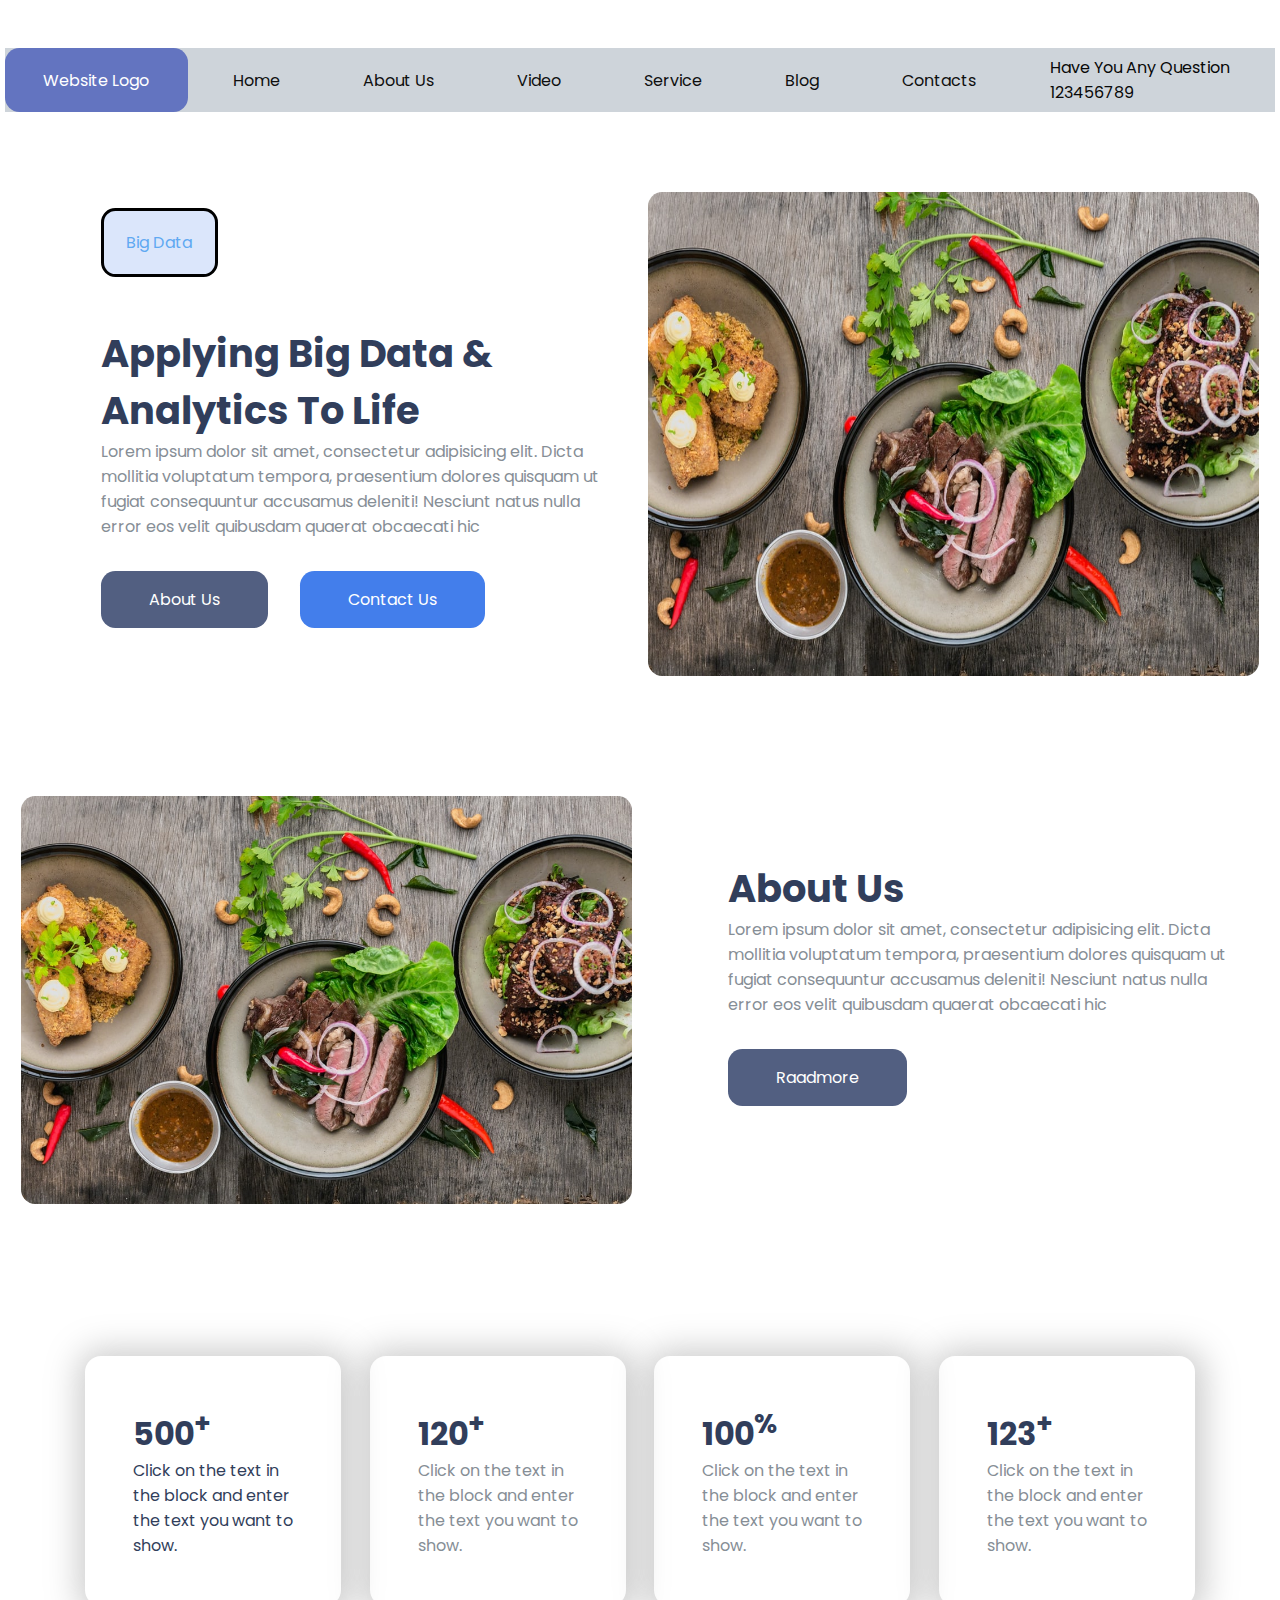
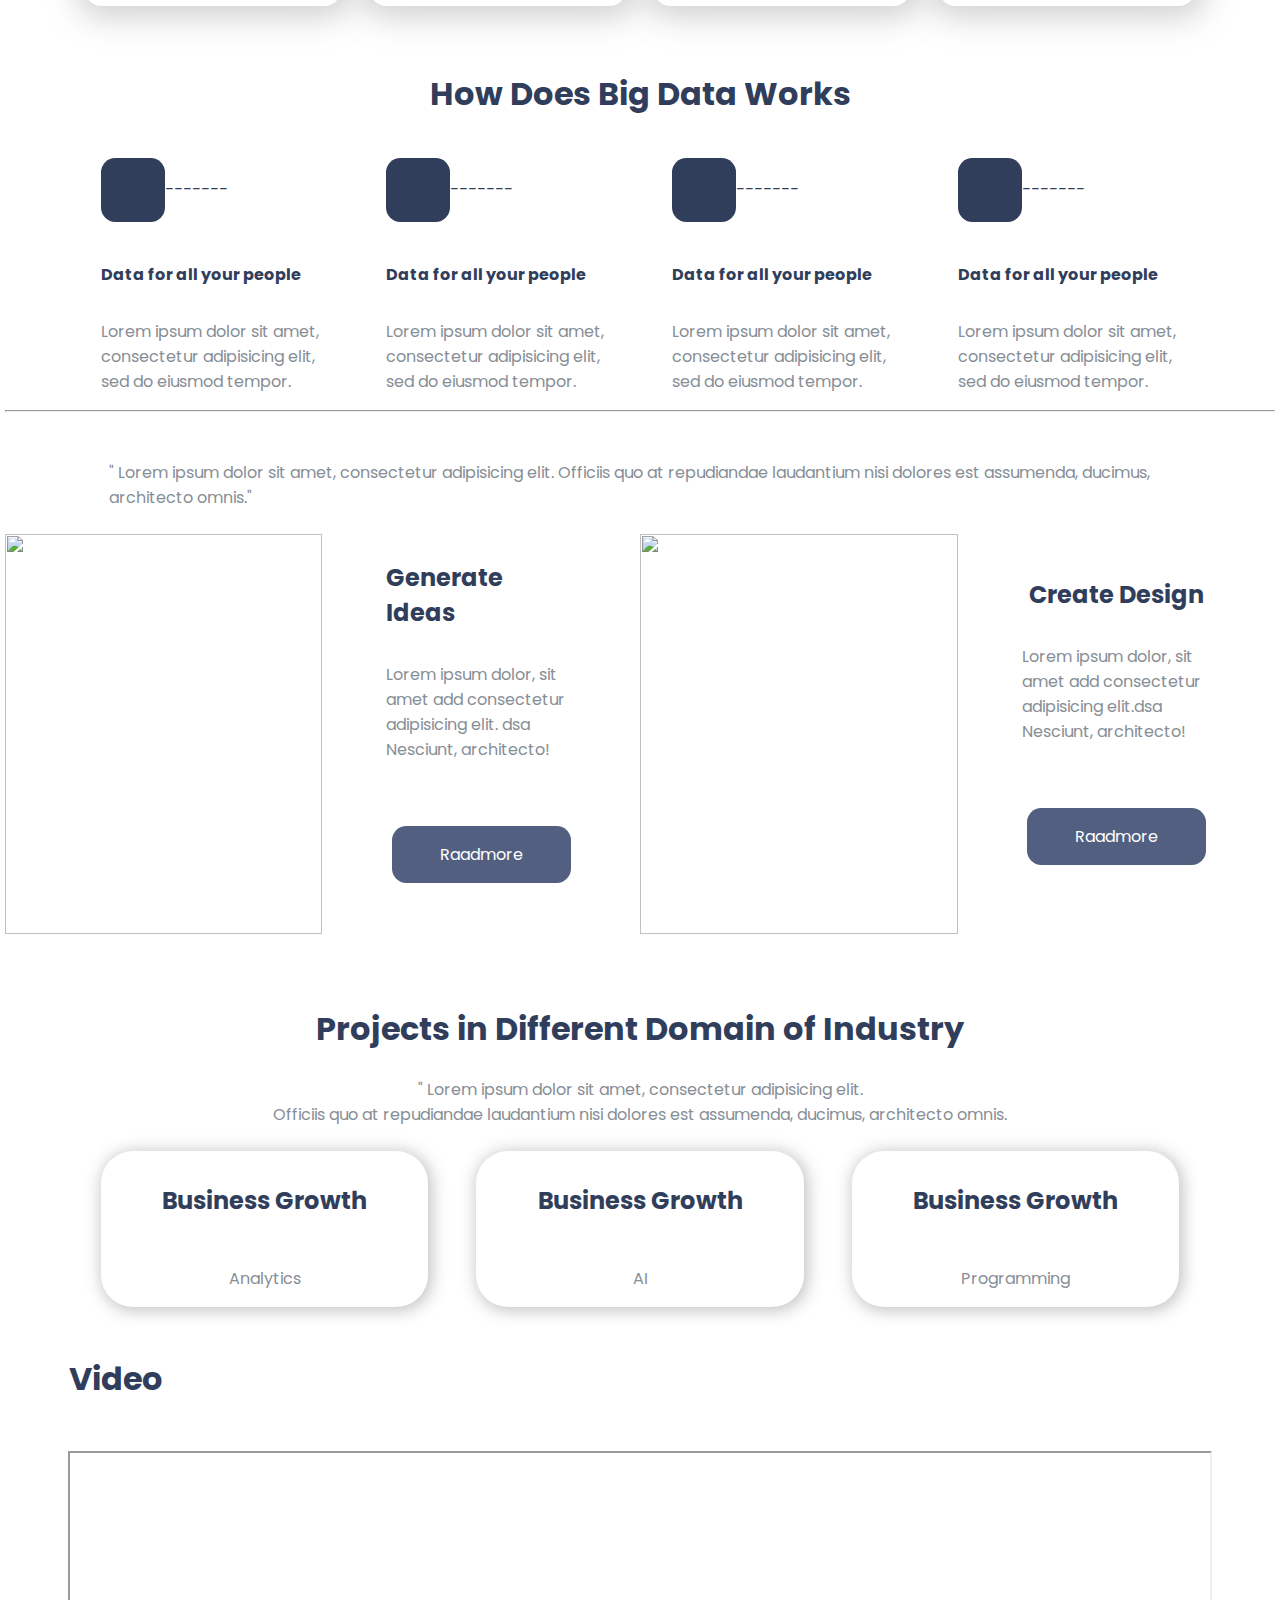
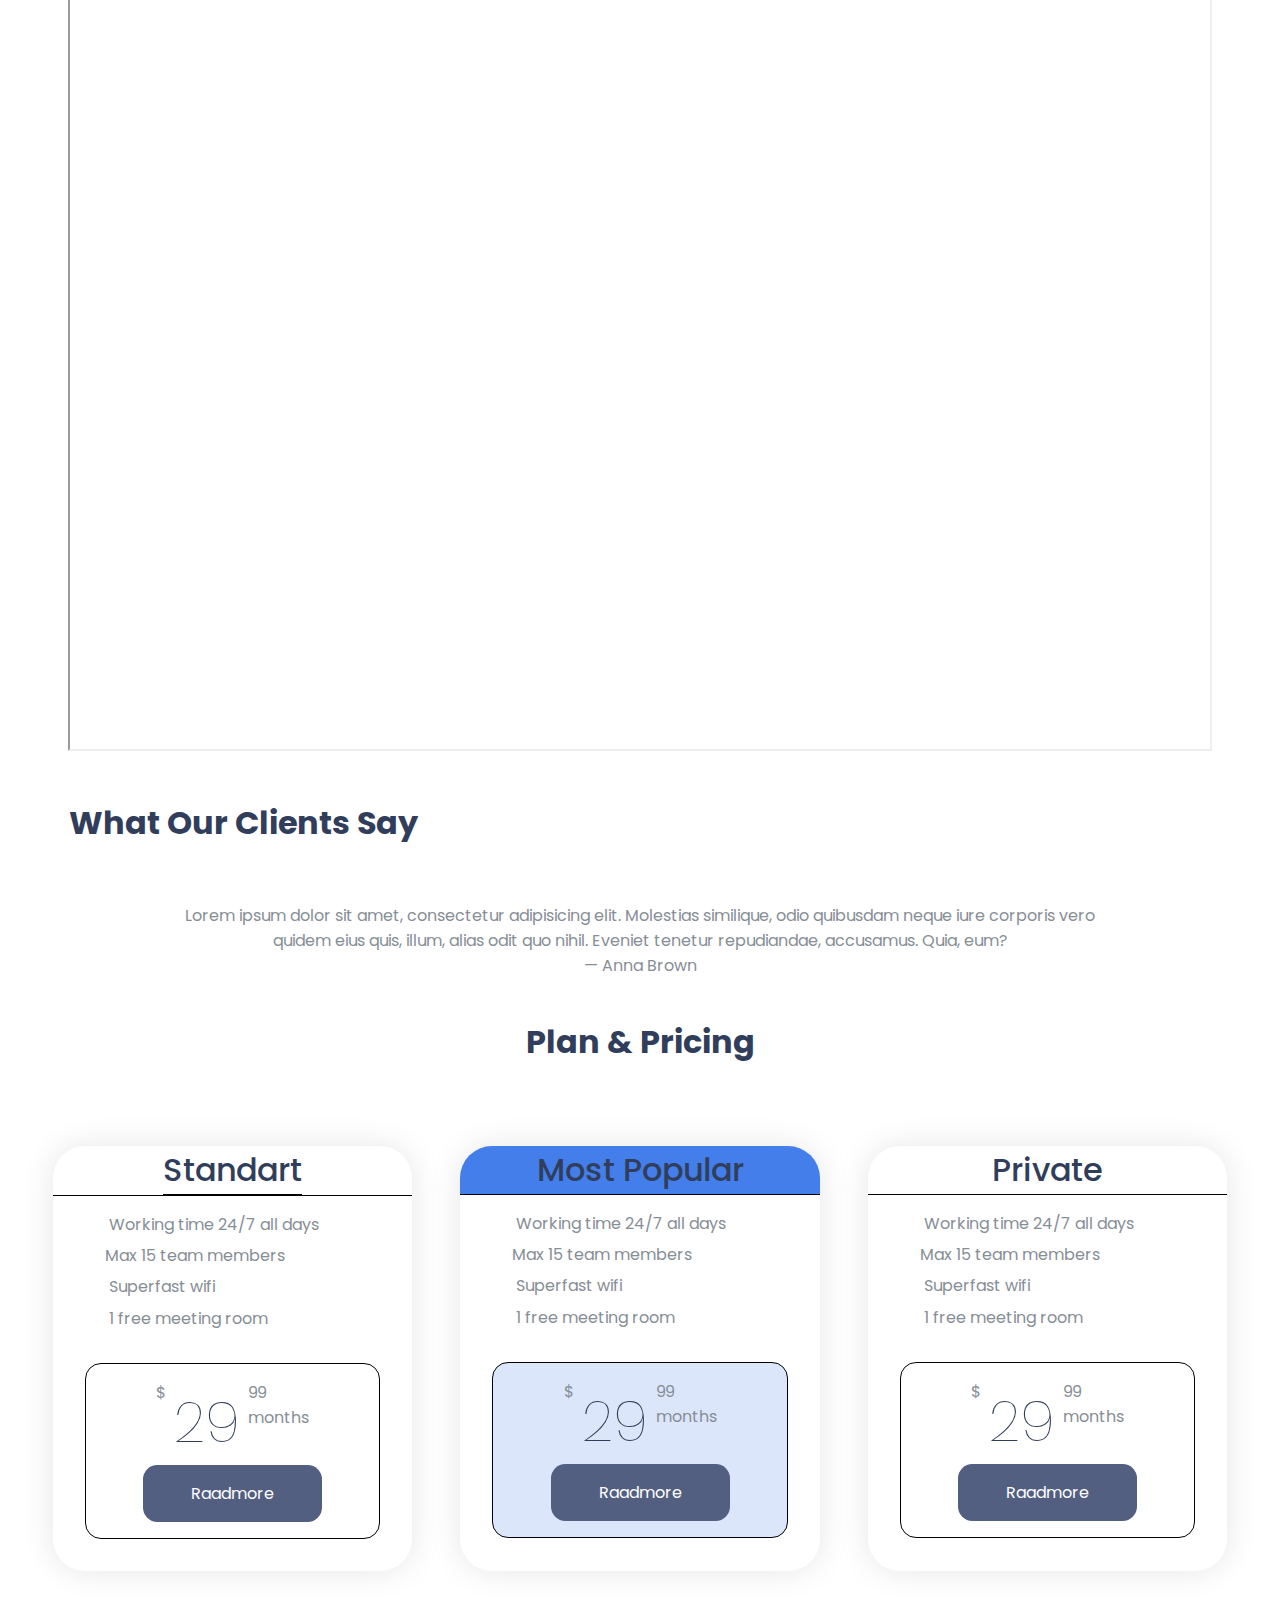
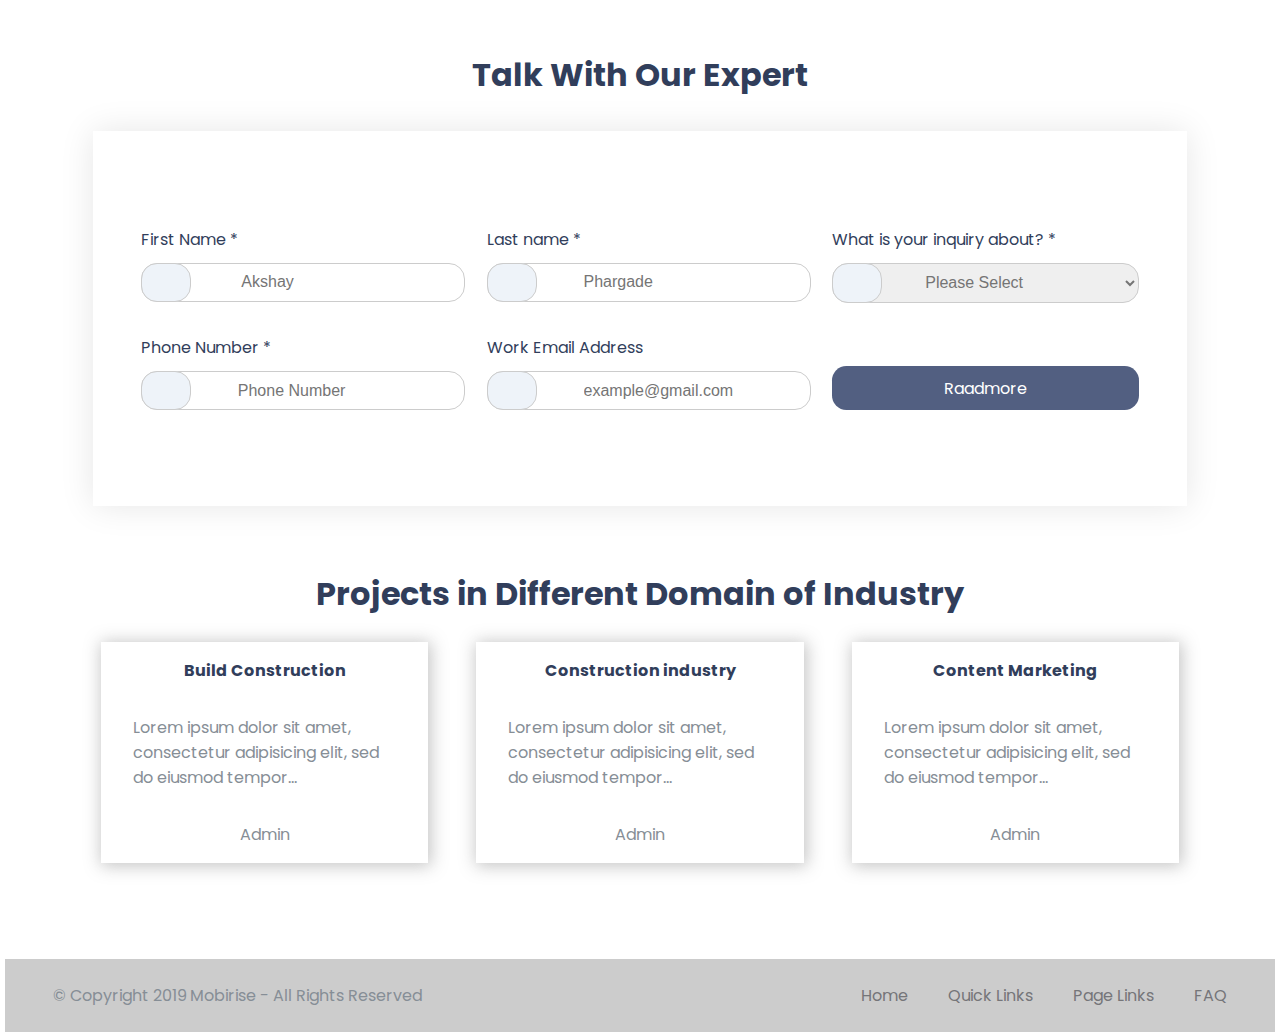
==== commit 5dd94542: "backup" ====
--- a/My_Assignment/index.html
+++ b/My_Assignment/index.html
@@ -18,12 +18,12 @@
     />
     <link rel="stylesheet" href="myassign.css" />
     <link rel="stylesheet" href="Queries.css">
-    <title>Document</title>
+    <title>MyAssingment</title>
   </head>
   <body>
     
     <div class="navbar">
-      <div class="logo">Webside Logo</div>
+      <div class="logo">Website Logo</div>
       <div class="navLink">
         <ul>
           <li>Home</li>
@@ -92,7 +92,7 @@
           </div>
         </div>
       </div>
-   
+    </div>
   </section>
     <div class="testimonials">
       <div class="card">
@@ -173,12 +173,11 @@
    
   </div>
   
-</div>
+<!-- </div> -->
 <hr>
-<div class="belowHr">
-  <p> " Lorem ipsum dolor sit amet, consectetur adipisicing elit.</p>
-   
-    <p>Officiis quo at repudiandae laudantium nisi dolores est assumenda, ducimus, architecto omnis.</p>
+<div class="belowHr1">
+  <p> " Lorem ipsum dolor sit amet, consectetur adipisicing elit.
+    Officiis quo at repudiandae laudantium nisi dolores est assumenda, ducimus, architecto omnis."</p>
 </div>
 
 <div class="grid-4">
@@ -206,10 +205,10 @@
   </div>
 </div>
 <h1 class="haeadAfterTextImonial">Projects in Different Domain of Industry</h1>
-<div class="belowHr">
+<div class="belowHr2">
   <p> " Lorem ipsum dolor sit amet, consectetur adipisicing elit.</p>
    
-    <p>Officiis quo at repudiandae laudantium nisi dolores est assumenda, ducimus, architecto omnis.</p>
+ <p>Officiis quo at repudiandae laudantium nisi dolores est assumenda, ducimus, architecto omnis.</p>
 </div>
 
 <div class="grid-3">
@@ -221,12 +220,12 @@
   <div class="grid-3-content">
     <img src="./cantelli.jpg" alt="">
     <h2>Business Growth</h2>
-    <p>Analytics</p>
+    <p>AI</p>
   </div>
   <div class="grid-3-content">
     <img src="./munsell.jpg" alt="">
     <h2>Business Growth</h2>
-    <p>Analytics</p>
+    <p>Programming</p>
   </div>
 </div>
 <div>
@@ -267,7 +266,7 @@
  <div class="Pcard">
    <div class="pcard_h1">
 
-     <h1>Standart</h1>
+     <h1 class="pcard_h1">Standart</h1>
      
     </div>
   
@@ -295,7 +294,7 @@
 </div>
 </div> 
  <div class="Pcard">
-   <h1 class="pcard_h1 popular_head">Standart</h1>
+   <h1 class="pcard_h1 popular_head">Most Popular</h1>
    <div class="pcard_text">
     <p><i class="fas fa-check"></i>&nbsp; Working time 24/7 all days </p>
      <p><i class="fas fa-check"></i> &nbsp;Max 15 team members</p>
@@ -320,7 +319,7 @@
 </div>
 </div> 
  <div class="Pcard">
-   <h1 class="pcard_h1">Standart</h1>
+   <h1 class="pcard_h1">Private</h1>
    <div class="pcard_text">
     <p><i class="fas fa-check"></i>&nbsp; Working time 24/7 all days </p>
     <p><i class="fas fa-check"></i> &nbsp;Max 15 team members</p>
@@ -442,7 +441,7 @@
     </div>
   </div>
 </footer>
-<h1>hello java</h1>
+
 
 </body>
 </html>
--- a/My_Assignment/myassign.css
+++ b/My_Assignment/myassign.css
@@ -18,7 +18,7 @@
   display: flex;
   justify-content: space-between;
   background-color: #ced4da;
-  /* padding: 0.5rem 1rem; */
+
   align-items: center;
   margin-bottom: 1rem;
   height: 4rem;
@@ -46,7 +46,7 @@
 .navLink ul li:hover {
   color: #fff;
   padding: 0.8rem 1.8rem;
-  /* background-color: #711dc09d; */
+
   background-image: linear-gradient(to righT, #711dc09d, #8756b4e8);
   border-radius: 0.9rem;
   cursor: pointer;
@@ -94,7 +94,7 @@
 }
 
 section {
-  margin-top: 10rem;
+  margin-top: 4rem;
   padding: 1rem 1rem;
   margin-bottom: 5.5rem;
 }
@@ -160,7 +160,8 @@
 
 /* heading after textimonials */
 .haeadAfterTextImonial {
-  margin: 5rem 0;
+  margin: 4rem 0;
+  margin-bottom: 1.5rem;
   text-align: center;
   color: #313e5b;
 }
@@ -203,12 +204,21 @@
   margin-bottom: 2.5rem;
 }
 
-.belowHr {
-  flex-direction: column;
-  display: flex;
-  justify-content: center;
-  margin: 4rem;
-
+.belowHr1 {
+  flex-direction: column;
+  display: flex;
+  justify-content: center;
+  margin: 1.5rem;
+  margin-top: 3rem;
+  padding: 0 5rem;
+  align-items: center;
+}
+.belowHr2 {
+  flex-direction: column;
+  display: flex;
+  justify-content: center;
+  margin: 1.5rem;
+  padding: 0 5rem;
   align-items: center;
 }
 
@@ -257,7 +267,7 @@
   margin: 2rem;
 }
 .grid-3-content p {
-  margin: 2rem;
+  margin: 1rem;
 }
 
 /* videohead */
@@ -346,6 +356,7 @@
   border-bottom: 0.1rem solid black;
   display: flex;
   justify-content: center;
+  font-weight: 500;
 }
 .validity {
   display: flex;
--- a/My_Assignment/Queries.css
+++ b/My_Assignment/Queries.css
@@ -25,7 +25,7 @@
   }
   .textContent {
     padding: 1rem 1rem 1rem 1rem;
-    font-size: 3rem;
+    font-size: 2rem;
   }
   .firstHead {
     grid-template-columns: 1fr;
@@ -36,11 +36,11 @@
   }
   .testimonials {
     grid-template-columns: 1fr;
-    font-size: 3rem;
+    font-size: 2rem;
   }
   .logos {
     grid-template-columns: 1fr 1fr;
-    font-size: 3rem;
+    font-size: 2rem;
   }
   .grid-4 {
     grid-template-columns: 1fr 1fr;
@@ -60,7 +60,8 @@
   .gridContent {
     padding: 0;
   }
-  .belowHr {
+  .belowHr1,
+  .belowHr2 {
     font-size: 2.5rem;
 
     text-align: center;
@@ -134,7 +135,7 @@
   }
   .textContent {
     padding: 1rem 1rem 1rem 1rem;
-    font-size: 3rem;
+    font-size: 2rem;
   }
   .firstHead {
     grid-template-columns: 1fr;
@@ -145,7 +146,7 @@
   }
   .testimonials {
     grid-template-columns: 1fr;
-    font-size: 3rem;
+    font-size: 2rem;
   }
   .logos {
     grid-template-columns: 1fr;
@@ -184,7 +185,8 @@
   .gridContent {
     padding: 0;
   }
-  .belowHr {
+  .belowHr1,
+  .belowHr2 {
     font-size: 2.5rem;
 
     text-align: center;
@@ -244,7 +246,7 @@
   }
   .textContent {
     padding: 1rem 1rem 1rem 1rem;
-    font-size: 3rem;
+    font-size: 2rem;
   }
   .firstHead {
     grid-template-columns: 1fr;
@@ -255,36 +257,40 @@
   }
   .testimonials {
     grid-template-columns: 1fr;
-    font-size: 3rem;
+    font-size: 2rem;
   }
   .logos {
     grid-template-columns: 1fr;
-    font-size: 3rem;
+    font-size: 2rem;
   }
   .grid-4 {
     grid-template-columns: 1fr;
     row-gap: 20px;
     width: 100%;
     justify-content: center;
-    font-size: 3rem;
+    font-size: 2rem;
   }
   .imgdiv {
-    display: flex;
-    justify-content: center;
+    /* display: flex; */
+    /* justify-content: center; */
     /* padding: 10px 20px; */
-  }
-  .belowHr {
-    font-size: 2rem;
-    justify-content: center;
-    text-align: center;
   }
 
   .imgGrid {
     width: 85%;
+    height: 30rem;
   }
   .gridContent p {
     text-align: center;
   }
+  .belowHr1,
+  .belowHr2 {
+    font-size: 2rem;
+    justify-content: center;
+    text-align: center;
+    font-style: italic;
+  }
+
   .grid-3 {
     grid-template-columns: 1fr;
     font-size: 2rem;
